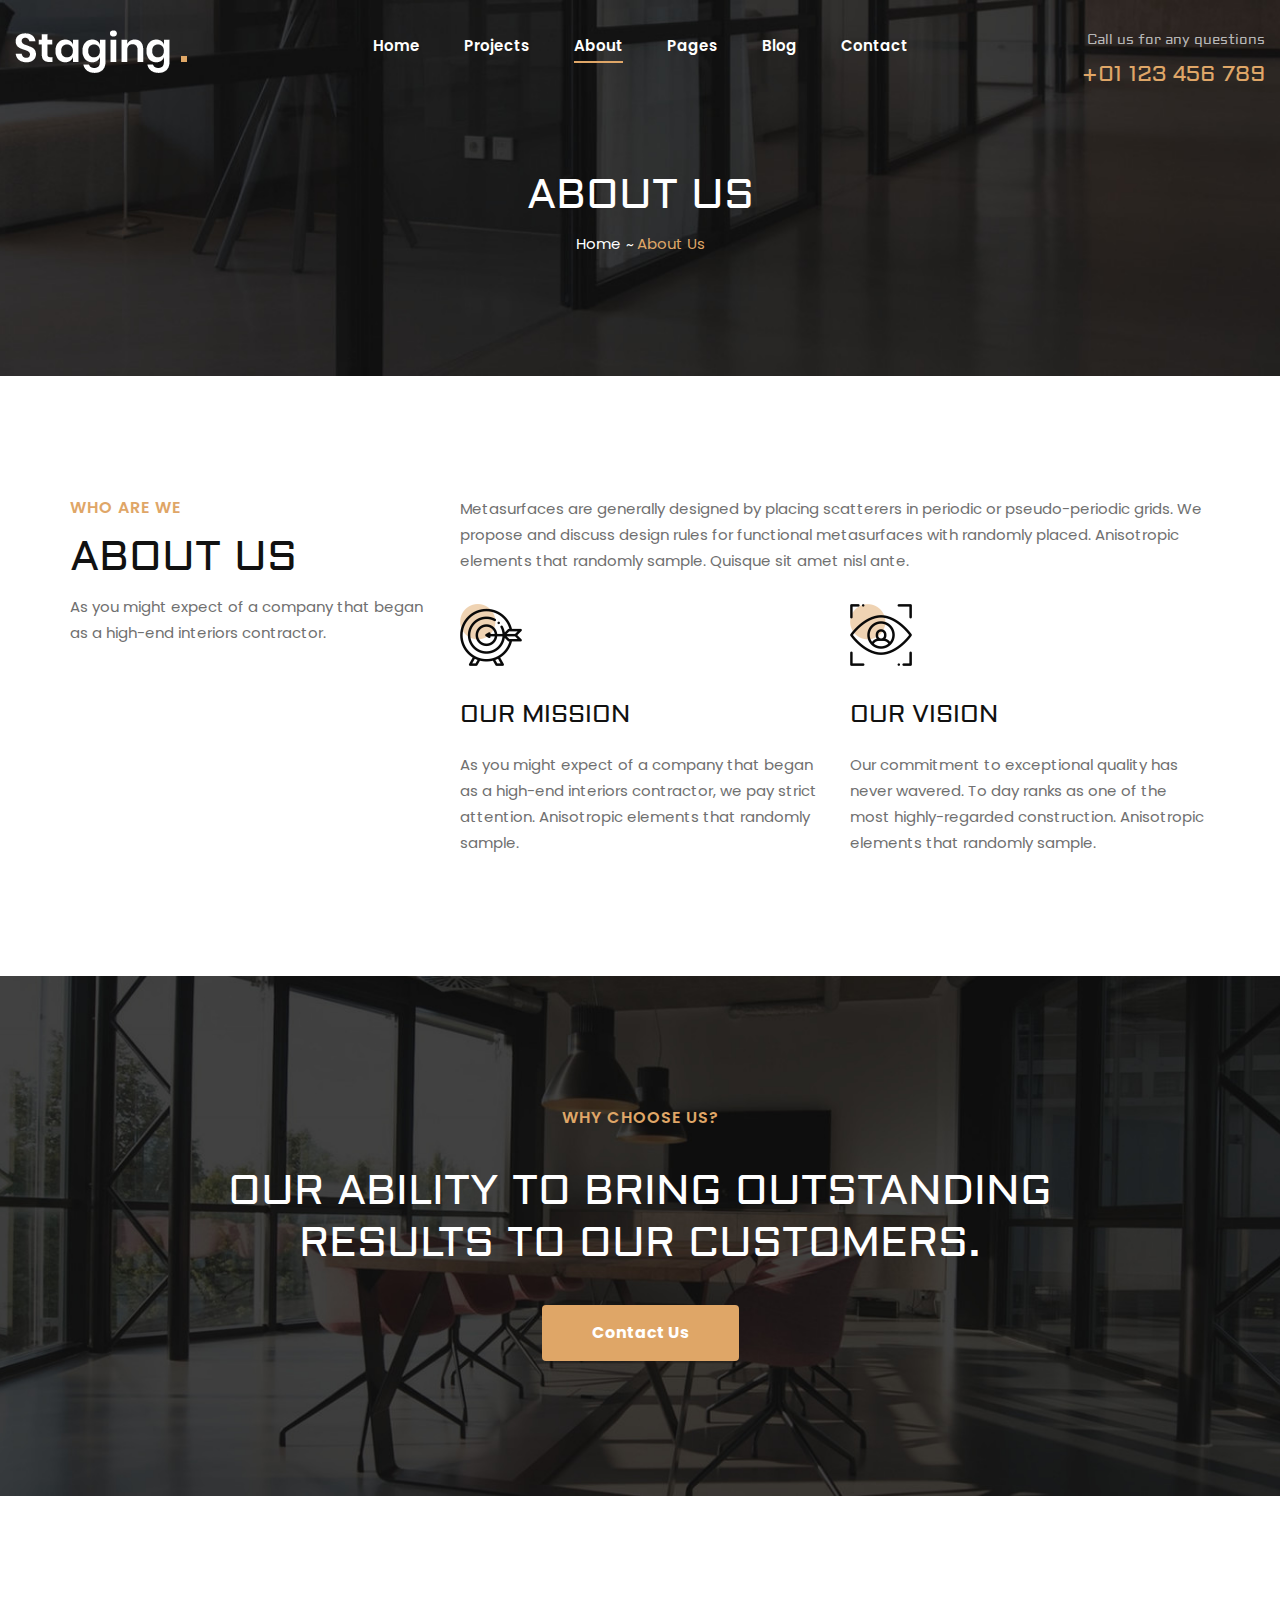
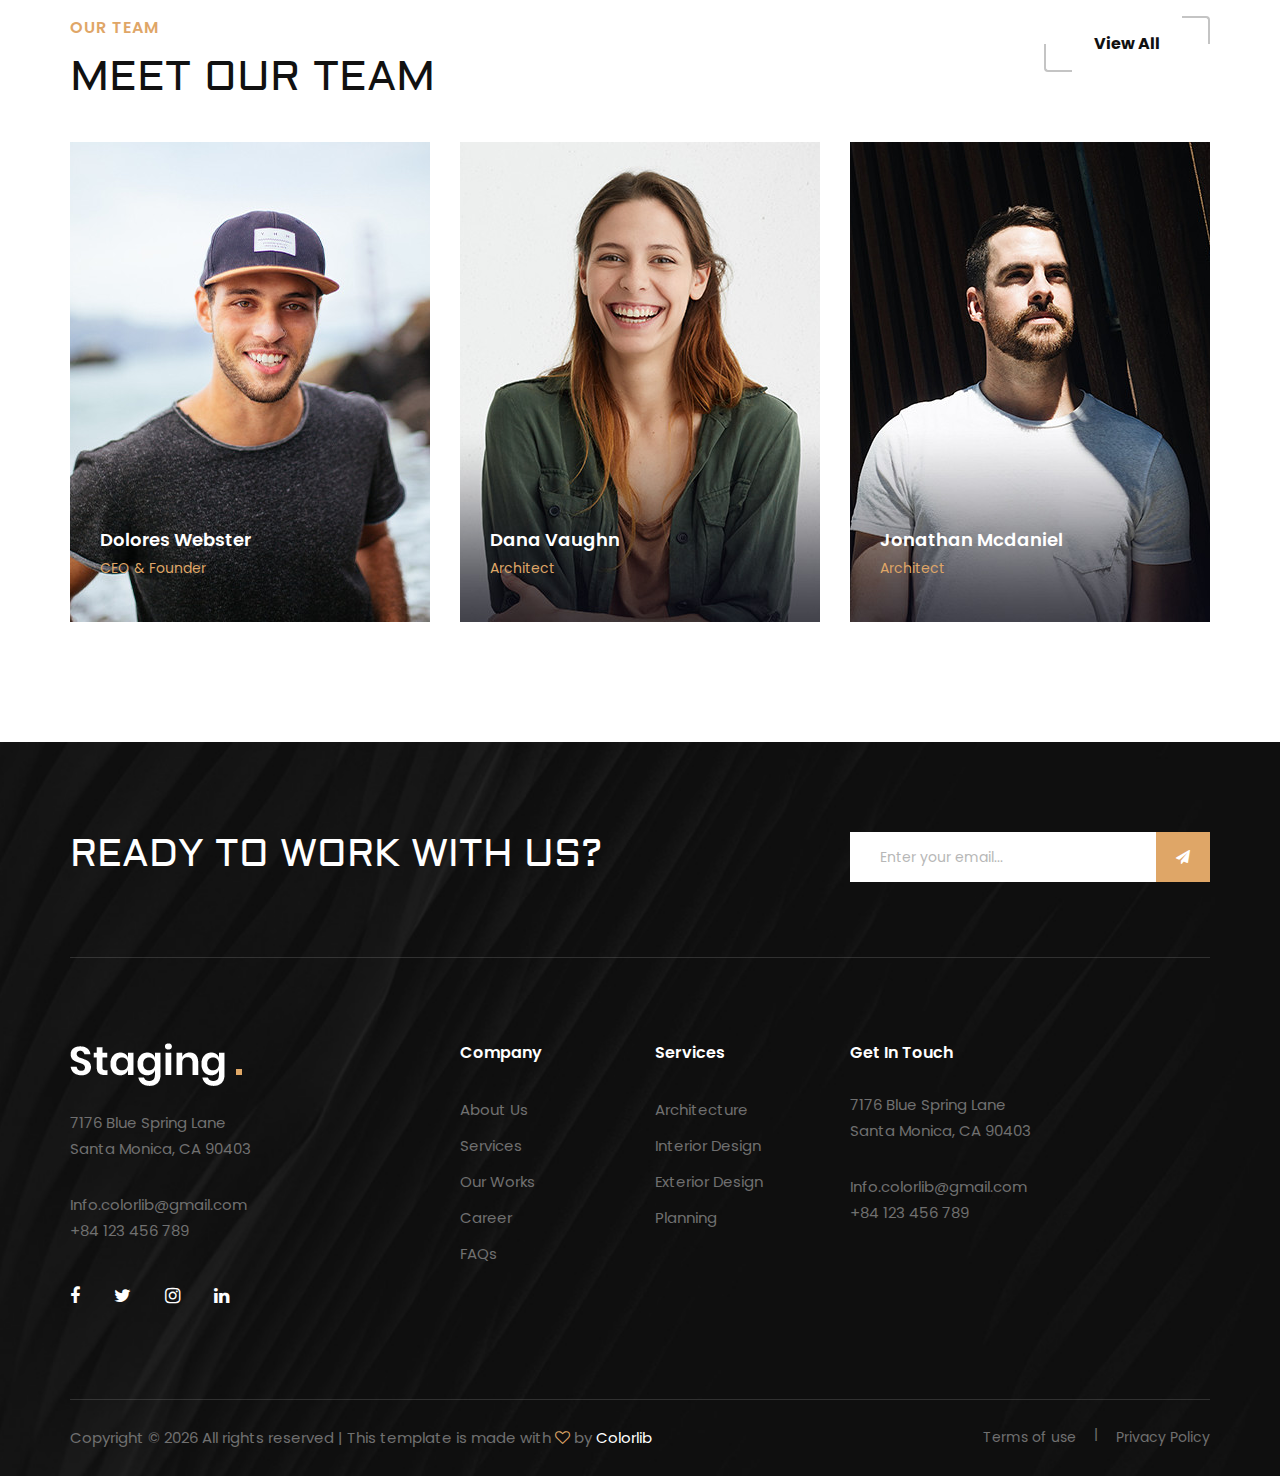
==== about.html @ bc74e21d "Add new template" ====
<!DOCTYPE html>
<html lang="zxx">

<head>
    <meta charset="UTF-8">
    <meta name="description" content="Staging Template">
    <meta name="keywords" content="Staging, unica, creative, html">
    <meta name="viewport" content="width=device-width, initial-scale=1.0">
    <meta http-equiv="X-UA-Compatible" content="ie=edge">
    <title>Staging | Template</title>

    <!-- Google Font -->
    <link href="https://fonts.googleapis.com/css2?family=Poppins:wght@300;400;500;600;700;800;900&display=swap"
    rel="stylesheet">
    <link href="https://fonts.googleapis.com/css2?family=Aldrich&display=swap" rel="stylesheet">

    <!-- Css Styles -->
    <link rel="stylesheet" href="css/bootstrap.min.css" type="text/css">
    <link rel="stylesheet" href="css/font-awesome.min.css" type="text/css">
    <link rel="stylesheet" href="css/elegant-icons.css" type="text/css">
    <link rel="stylesheet" href="css/owl.carousel.min.css" type="text/css">
    <link rel="stylesheet" href="css/slicknav.min.css" type="text/css">
    <link rel="stylesheet" href="css/style.css" type="text/css">
</head>

<body>
    <!-- Page Preloder -->
    <div id="preloder">
        <div class="loader"></div>
    </div>

    <!-- Offcanvas Menu Begin -->
    <div class="offcanvas-menu-overlay"></div>
    <div class="offcanvas-menu-wrapper">
        <div class="offcanvas__logo">
            <a href="#"><img src="img/logo.png" alt=""></a>
        </div>
        <div id="mobile-menu-wrap"></div>
        <div class="offcanvas__widget">
            <span>Call us for any questions</span>
            <h4>+01 123 456 789</h4>
        </div>
    </div>
    <!-- Offcanvas Menu End -->

    <!-- Header Section Begin -->
    <header class="header">
        <div class="container-fluid">
            <div class="row">
                <div class="col-lg-3">
                    <div class="header__logo">
                        <a href="#"><img src="img/logo.png" alt=""></a>
                    </div>
                </div>
                <div class="col-lg-6">
                    <nav class="header__menu mobile-menu">
                        <ul>
                            <li><a href="./index.html">Home</a></li>
                            <li><a href="./projects.html">Projects</a></li>
                            <li class="active"><a href="./about.html">About</a></li>
                            <li><a href="#">Pages</a>
                                <ul class="dropdown">
                                    <li><a href="./Project-details.html">Project Details</a></li>
                                    <li><a href="./about.html">About</a></li>
                                    <li><a href="./services.html">Services</a></li>
                                    <li><a href="./blog-details.html">Blog Details</a></li>
                                </ul>
                            </li>
                            <li><a href="./blog.html">Blog</a></li>
                            <li><a href="./contact.html">Contact</a></li>
                        </ul>
                    </nav>
                </div>
                <div class="col-lg-3">
                    <div class="header__widget">
                        <span>Call us for any questions</span>
                        <h4>+01 123 456 789</h4>
                    </div>
                </div>
            </div>
            <div class="canvas__open"><i class="fa fa-bars"></i></div>
        </div>
    </header>
    <!-- Header Section End -->

    <!-- Breadcrumb Section Begin -->
    <div class="breadcrumb-option spad set-bg" data-setbg="img/breadcrumb-bg.jpg">
        <div class="container">
            <div class="row">
                <div class="col-lg-12 text-center">
                    <div class="breadcrumb__text">
                        <h2>About Us</h2>
                        <div class="breadcrumb__links">
                            <a href="./index.html">Home</a>
                            <span>About Us</span>
                        </div>
                    </div>
                </div>
            </div>
        </div>
    </div>
    <!-- Breadcrumb Section End -->

    <!-- About Page Section Begin -->
    <section class="about-page spad">
        <div class="container">
            <div class="row">
                <div class="col-lg-4 col-md-4">
                    <div class="about__text about__page__text">
                        <div class="section-title">
                            <span>who are we</span>
                            <h2>About Us</h2>
                        </div>
                        <div class="about__para__text">
                            <p>As you might expect of a company that began as a high-end interiors contractor.</p>
                        </div>
                    </div>
                </div>
                <div class="col-lg-8 col-md-8">
                    <div class="about__page__services">
                        <div class="about__page__services__text">
                            <p>Metasurfaces are generally designed by placing scatterers in periodic or pseudo-periodic
                                grids. We propose and discuss design rules for functional metasurfaces with randomly
                            placed. Anisotropic elements that randomly sample. Quisque sit amet nisl ante.</p>
                        </div>
                        <div class="row">
                            <div class="col-lg-6 col-md-6 col-sm-6">
                                <div class="services__item">
                                    <img src="img/services/services-5.png" alt="">
                                    <h4>Our Mission</h4>
                                    <p>As you might expect of a company that began as a high-end interiors contractor,
                                    we pay strict attention. Anisotropic elements that randomly sample.</p>
                                </div>
                            </div>
                            <div class="col-lg-6 col-md-6 col-sm-6">
                                <div class="services__item">
                                    <img src="img/services/services-6.png" alt="">
                                    <h4>Our Vision</h4>
                                    <p>Our commitment to exceptional quality has never wavered. To day ranks as one of
                                        the most highly-regarded construction. Anisotropic elements that randomly
                                    sample.</p>
                                </div>
                            </div>
                        </div>
                    </div>
                </div>
            </div>
        </div>
    </section>
    <!-- About Page Section End -->

    <!-- Call To Action Section Begin -->
    <section class="callto spad set-bg" data-setbg="img/call-bg.jpg">
        <div class="container">
            <div class="row d-flex justify-content-center">
                <div class="col-lg-10 text-center">
                    <div class="callto__text">
                        <span>Why choose us?</span>
                        <h2>Our ability to bring outstanding results to our customers.</h2>
                        <a href="#" class="primary-btn">Contact Us</a>
                    </div>
                </div>
            </div>
        </div>
    </section>
    <!-- Call To Action Section End -->

    <!-- Team Section Begin -->
    <section class="team spad">
        <div class="container">
            <div class="row">
                <div class="col-lg-9 col-md-8 col-sm-6">
                    <div class="section-title">
                        <span>Our Team</span>
                        <h2>Meet our team</h2>
                    </div>
                </div>
                <div class="col-lg-3 col-md-4 col-sm-6">
                    <div class="team__btn">
                        <a href="#" class="primary-btn normal-btn">View All</a>
                    </div>
                </div>
            </div>
            <div class="row">
                <div class="col-lg-4 col-md-6">
                    <div class="team__item set-bg" data-setbg="img/team/team-1.jpg">
                        <div class="team__text">
                            <div class="team__title">
                                <h5>Dolores Webster</h5>
                                <span>CEO & Founder</span>
                            </div>
                            <p>Vestibulum dapibus odio quam, sit amet hendrerit dui ultricies consectetur. Ut viverra
                                porta leo, non tincidunt mauris condimentum eget. Vivamus non turpis elit. Aenean
                            ultricies nisl sit amet.</p>
                            <div class="team__social">
                                <a href="#"><i class="fa fa-facebook"></i></a>
                                <a href="#"><i class="fa fa-twitter"></i></a>
                                <a href="#"><i class="fa fa-instagram"></i></a>
                            </div>
                        </div>
                    </div>
                </div>
                <div class="col-lg-4 col-md-6">
                    <div class="team__item set-bg" data-setbg="img/team/team-2.jpg">
                        <div class="team__text">
                            <div class="team__title">
                                <h5>Dana Vaughn</h5>
                                <span>Architect</span>
                            </div>
                            <p>Vestibulum dapibus odio quam, sit amet hendrerit dui ultricies consectetur. Ut viverra
                                porta leo, non tincidunt mauris condimentum eget. Vivamus non turpis elit. Aenean
                            ultricies nisl sit amet.</p>
                            <div class="team__social">
                                <a href="#"><i class="fa fa-facebook"></i></a>
                                <a href="#"><i class="fa fa-twitter"></i></a>
                                <a href="#"><i class="fa fa-instagram"></i></a>
                            </div>
                        </div>
                    </div>
                </div>
                <div class="col-lg-4 col-md-6">
                    <div class="team__item set-bg" data-setbg="img/team/team-3.jpg">
                        <div class="team__text">
                            <div class="team__title">
                                <h5>Jonathan Mcdaniel</h5>
                                <span>Architect</span>
                            </div>
                            <p>Vestibulum dapibus odio quam, sit amet hendrerit dui ultricies consectetur. Ut viverra
                                porta leo, non tincidunt mauris condimentum eget. Vivamus non turpis elit. Aenean
                            ultricies nisl sit amet.</p>
                            <div class="team__social">
                                <a href="#"><i class="fa fa-facebook"></i></a>
                                <a href="#"><i class="fa fa-twitter"></i></a>
                                <a href="#"><i class="fa fa-instagram"></i></a>
                            </div>
                        </div>
                    </div>
                </div>
            </div>
        </div>
    </section>
    <!-- Team Section End -->

    <!-- Footer Section Begin -->
    <footer class="footer set-bg" data-setbg="img/footer-bg.jpg">
        <div class="container">
            <div class="footer__top">
                <div class="row">
                    <div class="col-lg-8 col-md-6">
                        <div class="footer__top__text">
                            <h2>Ready To Work With Us?</h2>
                        </div>
                    </div>
                    <div class="col-lg-4 col-md-6">
                        <div class="footer__top__newslatter">
                            <form action="#">
                                <input type="text" placeholder="Enter your email...">
                                <button type="submit"><i class="fa fa-send"></i></button>
                            </form>
                        </div>
                    </div>
                </div>
            </div>
            <div class="row">
                <div class="col-lg-3 col-md-6 col-sm-6">
                    <div class="footer__about">
                        <div class="footer__logo">
                            <a href="#"><img src="img/logo.png" alt=""></a>
                        </div>
                        <p>7176 Blue Spring Lane <br />Santa Monica, CA 90403</p>
                        <ul>
                            <li>Info.colorlib@gmail.com</li>
                            <li>+84 123 456 789</li>
                        </ul>
                        <div class="footer__social">
                            <a href="#"><i class="fa fa-facebook"></i></a>
                            <a href="#"><i class="fa fa-twitter"></i></a>
                            <a href="#"><i class="fa fa-instagram"></i></a>
                            <a href="#"><i class="fa fa-linkedin"></i></a>
                        </div>
                    </div>
                </div>
                <div class="col-lg-2 offset-lg-1 col-md-3 col-sm-6">
                    <div class="footer__widget">
                        <h6>Company</h6>
                        <ul>
                            <li><a href="#">About Us</a></li>
                            <li><a href="#">Services</a></li>
                            <li><a href="#">Our Works</a></li>
                            <li><a href="#">Career</a></li>
                            <li><a href="#">FAQs</a></li>
                        </ul>
                    </div>
                </div>
                <div class="col-lg-2 col-md-3 col-sm-6">
                    <div class="footer__widget">
                        <h6>Services</h6>
                        <ul>
                            <li><a href="#">Architecture</a></li>
                            <li><a href="#">Interior Design</a></li>
                            <li><a href="#">Exterior Design</a></li>
                            <li><a href="#">Planning</a></li>
                        </ul>
                    </div>
                </div>
                <div class="col-lg-4 col-md-6 col-sm-6">
                    <div class="footer__address">
                        <h6>Get In Touch</h6>
                        <p>7176 Blue Spring Lane <br />Santa Monica, CA 90403</p>
                        <ul>
                            <li>Info.colorlib@gmail.com</li>
                            <li>+84 123 456 789</li>
                        </ul>
                    </div>
                </div>
            </div>
            <div class="copyright">
                <div class="row">
                    <div class="col-lg-8 col-md-7">
                        <div class="copyright__text">
                            <p>Copyright © <script>
                                document.write(new Date().getFullYear());
                            </script> All rights reserved | This template is made with <i class="fa fa-heart-o"
                            aria-hidden="true"></i> by <a href="https://colorlib.com"
                            target="_blank">Colorlib</a>
                        </p>
                    </div>
                </div>
                <div class="col-lg-4 col-md-5">
                    <div class="copyright__widget">
                        <a href="#">Terms of use</a>
                        <a href="#">Privacy Policy</a>
                    </div>
                </div>
            </div>
        </div>
    </div>
</footer>
<!-- Footer Section End -->

<!-- Js Plugins -->
<script src="js/jquery-3.3.1.min.js"></script>
<script src="js/bootstrap.min.js"></script>
<script src="js/jquery.slicknav.js"></script>
<script src="js/owl.carousel.min.js"></script>
<script src="js/slick.min.js"></script>
<script src="js/main.js"></script>
</body>

</html>
---- css/elegant-icons.css ----
@font-face {
	font-family: 'ElegantIcons';
	src:url('../fonts/ElegantIcons.eot');
	src:url('../fonts/ElegantIcons.eot?#iefix') format('embedded-opentype'),
		url('../fonts/ElegantIcons.woff') format('woff'),
		url('../fonts/ElegantIcons.ttf') format('truetype'),
		url('../fonts/ElegantIcons.svg#ElegantIcons') format('svg');
	font-weight: normal;
	font-style: normal;
}

/* Use the following CSS code if you want to use data attributes for inserting your icons */
[data-icon]:before {
	font-family: 'ElegantIcons';
	content: attr(data-icon);
	speak: none;
	font-weight: normal;
	font-variant: normal;
	text-transform: none;
	line-height: 1;
	-webkit-font-smoothing: antialiased;
	-moz-osx-font-smoothing: grayscale;
}

/* Use the following CSS code if you want to have a class per icon */
/*
Instead of a list of all class selectors,
you can use the generic selector below, but it's slower:
[class*="your-class-prefix"] {
*/
.arrow_up, .arrow_down, .arrow_left, .arrow_right, .arrow_left-up, .arrow_right-up, .arrow_right-down, .arrow_left-down, .arrow-up-down, .arrow_up-down_alt, .arrow_left-right_alt, .arrow_left-right, .arrow_expand_alt2, .arrow_expand_alt, .arrow_condense, .arrow_expand, .arrow_move, .arrow_carrot-up, .arrow_carrot-down, .arrow_carrot-left, .arrow_carrot-right, .arrow_carrot-2up, .arrow_carrot-2down, .arrow_carrot-2left, .arrow_carrot-2right, .arrow_carrot-up_alt2, .arrow_carrot-down_alt2, .arrow_carrot-left_alt2, .arrow_carrot-right_alt2, .arrow_carrot-2up_alt2, .arrow_carrot-2down_alt2, .arrow_carrot-2left_alt2, .arrow_carrot-2right_alt2, .arrow_triangle-up, .arrow_triangle-down, .arrow_triangle-left, .arrow_triangle-right, .arrow_triangle-up_alt2, .arrow_triangle-down_alt2, .arrow_triangle-left_alt2, .arrow_triangle-right_alt2, .arrow_back, .icon_minus-06, .icon_plus, .icon_close, .icon_check, .icon_minus_alt2, .icon_plus_alt2, .icon_close_alt2, .icon_check_alt2, .icon_zoom-out_alt, .icon_zoom-in_alt, .icon_search, .icon_box-empty, .icon_box-selected, .icon_minus-box, .icon_plus-box, .icon_box-checked, .icon_circle-empty, .icon_circle-slelected, .icon_stop_alt2, .icon_stop, .icon_pause_alt2, .icon_pause, .icon_menu, .icon_menu-square_alt2, .icon_menu-circle_alt2, .icon_ul, .icon_ol, .icon_adjust-horiz, .icon_adjust-vert, .icon_document_alt, .icon_documents_alt, .icon_pencil, .icon_pencil-edit_alt, .icon_pencil-edit, .icon_folder-alt, .icon_folder-open_alt, .icon_folder-add_alt, .icon_info_alt, .icon_error-oct_alt, .icon_error-circle_alt, .icon_error-triangle_alt, .icon_question_alt2, .icon_question, .icon_comment_alt, .icon_chat_alt, .icon_vol-mute_alt, .icon_volume-low_alt, .icon_volume-high_alt, .icon_quotations, .icon_quotations_alt2, .icon_clock_alt, .icon_lock_alt, .icon_lock-open_alt, .icon_key_alt, .icon_cloud_alt, .icon_cloud-upload_alt, .icon_cloud-download_alt, .icon_image, .icon_images, .icon_lightbulb_alt, .icon_gift_alt, .icon_house_alt, .icon_genius, .icon_mobile, .icon_tablet, .icon_laptop, .icon_desktop, .icon_camera_alt, .icon_mail_alt, .icon_cone_alt, .icon_ribbon_alt, .icon_bag_alt, .icon_creditcard, .icon_cart_alt, .icon_paperclip, .icon_tag_alt, .icon_tags_alt, .icon_trash_alt, .icon_cursor_alt, .icon_mic_alt, .icon_compass_alt, .icon_pin_alt, .icon_pushpin_alt, .icon_map_alt, .icon_drawer_alt, .icon_toolbox_alt, .icon_book_alt, .icon_calendar, .icon_film, .icon_table, .icon_contacts_alt, .icon_headphones, .icon_lifesaver, .icon_piechart, .icon_refresh, .icon_link_alt, .icon_link, .icon_loading, .icon_blocked, .icon_archive_alt, .icon_heart_alt, .icon_star_alt, .icon_star-half_alt, .icon_star, .icon_star-half, .icon_tools, .icon_tool, .icon_cog, .icon_cogs, .arrow_up_alt, .arrow_down_alt, .arrow_left_alt, .arrow_right_alt, .arrow_left-up_alt, .arrow_right-up_alt, .arrow_right-down_alt, .arrow_left-down_alt, .arrow_condense_alt, .arrow_expand_alt3, .arrow_carrot_up_alt, .arrow_carrot-down_alt, .arrow_carrot-left_alt, .arrow_carrot-right_alt, .arrow_carrot-2up_alt, .arrow_carrot-2dwnn_alt, .arrow_carrot-2left_alt, .arrow_carrot-2right_alt, .arrow_triangle-up_alt, .arrow_triangle-down_alt, .arrow_triangle-left_alt, .arrow_triangle-right_alt, .icon_minus_alt, .icon_plus_alt, .icon_close_alt, .icon_check_alt, .icon_zoom-out, .icon_zoom-in, .icon_stop_alt, .icon_menu-square_alt, .icon_menu-circle_alt, .icon_document, .icon_documents, .icon_pencil_alt, .icon_folder, .icon_folder-open, .icon_folder-add, .icon_folder_upload, .icon_folder_download, .icon_info, .icon_error-circle, .icon_error-oct, .icon_error-triangle, .icon_question_alt, .icon_comment, .icon_chat, .icon_vol-mute, .icon_volume-low, .icon_volume-high, .icon_quotations_alt, .icon_clock, .icon_lock, .icon_lock-open, .icon_key, .icon_cloud, .icon_cloud-upload, .icon_cloud-download, .icon_lightbulb, .icon_gift, .icon_house, .icon_camera, .icon_mail, .icon_cone, .icon_ribbon, .icon_bag, .icon_cart, .icon_tag, .icon_tags, .icon_trash, .icon_cursor, .icon_mic, .icon_compass, .icon_pin, .icon_pushpin, .icon_map, .icon_drawer, .icon_toolbox, .icon_book, .icon_contacts, .icon_archive, .icon_heart, .icon_profile, .icon_group, .icon_grid-2x2, .icon_grid-3x3, .icon_music, .icon_pause_alt, .icon_phone, .icon_upload, .icon_download, .social_facebook, .social_twitter, .social_pinterest, .social_googleplus, .social_tumblr, .social_tumbleupon, .social_wordpress, .social_instagram, .social_dribbble, .social_vimeo, .social_linkedin, .social_rss, .social_deviantart, .social_share, .social_myspace, .social_skype, .social_youtube, .social_picassa, .social_googledrive, .social_flickr, .social_blogger, .social_spotify, .social_delicious, .social_facebook_circle, .social_twitter_circle, .social_pinterest_circle, .social_googleplus_circle, .social_tumblr_circle, .social_stumbleupon_circle, .social_wordpress_circle, .social_instagram_circle, .social_dribbble_circle, .social_vimeo_circle, .social_linkedin_circle, .social_rss_circle, .social_deviantart_circle, .social_share_circle, .social_myspace_circle, .social_skype_circle, .social_youtube_circle, .social_picassa_circle, .social_googledrive_alt2, .social_flickr_circle, .social_blogger_circle, .social_spotify_circle, .social_delicious_circle, .social_facebook_square, .social_twitter_square, .social_pinterest_square, .social_googleplus_square, .social_tumblr_square, .social_stumbleupon_square, .social_wordpress_square, .social_instagram_square, .social_dribbble_square, .social_vimeo_square, .social_linkedin_square, .social_rss_square, .social_deviantart_square, .social_share_square, .social_myspace_square, .social_skype_square, .social_youtube_square, .social_picassa_square, .social_googledrive_square, .social_flickr_square, .social_blogger_square, .social_spotify_square, .social_delicious_square, .icon_printer, .icon_calulator, .icon_building, .icon_floppy, .icon_drive, .icon_search-2, .icon_id, .icon_id-2, .icon_puzzle, .icon_like, .icon_dislike, .icon_mug, .icon_currency, .icon_wallet, .icon_pens, .icon_easel, .icon_flowchart, .icon_datareport, .icon_briefcase, .icon_shield, .icon_percent, .icon_globe, .icon_globe-2, .icon_target, .icon_hourglass, .icon_balance, .icon_rook, .icon_printer-alt, .icon_calculator_alt, .icon_building_alt, .icon_floppy_alt, .icon_drive_alt, .icon_search_alt, .icon_id_alt, .icon_id-2_alt, .icon_puzzle_alt, .icon_like_alt, .icon_dislike_alt, .icon_mug_alt, .icon_currency_alt, .icon_wallet_alt, .icon_pens_alt, .icon_easel_alt, .icon_flowchart_alt, .icon_datareport_alt, .icon_briefcase_alt, .icon_shield_alt, .icon_percent_alt, .icon_globe_alt, .icon_clipboard {
	font-family: 'ElegantIcons';
	speak: none;
	font-style: normal;
	font-weight: normal;
	font-variant: normal;
	text-transform: none;
	line-height: 1;
	-webkit-font-smoothing: antialiased;
}
.arrow_up:before {
	content: "\21";
}
.arrow_down:before {
	content: "\22";
}
.arrow_left:before {
	content: "\23";
}
.arrow_right:before {
	content: "\24";
}
.arrow_left-up:before {
	content: "\25";
}
.arrow_right-up:before {
	content: "\26";
}
.arrow_right-down:before {
	content: "\27";
}
.arrow_left-down:before {
	content: "\28";
}
.arrow-up-down:before {
	content: "\29";
}
.arrow_up-down_alt:before {
	content: "\2a";
}
.arrow_left-right_alt:before {
	content: "\2b";
}
.arrow_left-right:before {
	content: "\2c";
}
.arrow_expand_alt2:before {
	content: "\2d";
}
.arrow_expand_alt:before {
	content: "\2e";
}
.arrow_condense:before {
	content: "\2f";
}
.arrow_expand:before {
	content: "\30";
}
.arrow_move:before {
	content: "\31";
}
.arrow_carrot-up:before {
	content: "\32";
}
.arrow_carrot-down:before {
	content: "\33";
}
.arrow_carrot-left:before {
	content: "\34";
}
.arrow_carrot-right:before {
	content: "\35";
}
.arrow_carrot-2up:before {
	content: "\36";
}
.arrow_carrot-2down:before {
	content: "\37";
}
.arrow_carrot-2left:before {
	content: "\38";
}
.arrow_carrot-2right:before {
	content: "\39";
}
.arrow_carrot-up_alt2:before {
	content: "\3a";
}
.arrow_carrot-down_alt2:before {
	content: "\3b";
}
.arrow_carrot-left_alt2:before {
	content: "\3c";
}
.arrow_carrot-right_alt2:before {
	content: "\3d";
}
.arrow_carrot-2up_alt2:before {
	content: "\3e";
}
.arrow_carrot-2down_alt2:before {
	content: "\3f";
}
.arrow_carrot-2left_alt2:before {
	content: "\40";
}
.arrow_carrot-2right_alt2:before {
	content: "\41";
}
.arrow_triangle-up:before {
	content: "\42";
}
.arrow_triangle-down:before {
	content: "\43";
}
.arrow_triangle-left:before {
	content: "\44";
}
.arrow_triangle-right:before {
	content: "\45";
}
.arrow_triangle-up_alt2:before {
	content: "\46";
}
.arrow_triangle-down_alt2:before {
	content: "\47";
}
.arrow_triangle-left_alt2:before {
	content: "\48";
}
.arrow_triangle-right_alt2:before {
	content: "\49";
}
.arrow_back:before {
	content: "\4a";
}
.icon_minus-06:before {
	content: "\4b";
}
.icon_plus:before {
	content: "\4c";
}
.icon_close:before {
	content: "\4d";
}
.icon_check:before {
	content: "\4e";
}
.icon_minus_alt2:before {
	content: "\4f";
}
.icon_plus_alt2:before {
	content: "\50";
}
.icon_close_alt2:before {
	content: "\51";
}
.icon_check_alt2:before {
	content: "\52";
}
.icon_zoom-out_alt:before {
	content: "\53";
}
.icon_zoom-in_alt:before {
	content: "\54";
}
.icon_search:before {
	content: "\55";
}
.icon_box-empty:before {
	content: "\56";
}
.icon_box-selected:before {
	content: "\57";
}
.icon_minus-box:before {
	content: "\58";
}
.icon_plus-box:before {
	content: "\59";
}
.icon_box-checked:before {
	content: "\5a";
}
.icon_circle-empty:before {
	content: "\5b";
}
.icon_circle-slelected:before {
	content: "\5c";
}
.icon_stop_alt2:before {
	content: "\5d";
}
.icon_stop:before {
	content: "\5e";
}
.icon_pause_alt2:before {
	content: "\5f";
}
.icon_pause:before {
	content: "\60";
}
.icon_menu:before {
	content: "\61";
}
.icon_menu-square_alt2:before {
	content: "\62";
}
.icon_menu-circle_alt2:before {
	content: "\63";
}
.icon_ul:before {
	content: "\64";
}
.icon_ol:before {
	content: "\65";
}
.icon_adjust-horiz:before {
	content: "\66";
}
.icon_adjust-vert:before {
	content: "\67";
}
.icon_document_alt:before {
	content: "\68";
}
.icon_documents_alt:before {
	content: "\69";
}
.icon_pencil:before {
	content: "\6a";
}
.icon_pencil-edit_alt:before {
	content: "\6b";
}
.icon_pencil-edit:before {
	content: "\6c";
}
.icon_folder-alt:before {
	content: "\6d";
}
.icon_folder-open_alt:before {
	content: "\6e";
}
.icon_folder-add_alt:before {
	content: "\6f";
}
.icon_info_alt:before {
	content: "\70";
}
.icon_error-oct_alt:before {
	content: "\71";
}
.icon_error-circle_alt:before {
	content: "\72";
}
.icon_error-triangle_alt:before {
	content: "\73";
}
.icon_question_alt2:before {
	content: "\74";
}
.icon_question:before {
	content: "\75";
}
.icon_comment_alt:before {
	content: "\76";
}
.icon_chat_alt:before {
	content: "\77";
}
.icon_vol-mute_alt:before {
	content: "\78";
}
.icon_volume-low_alt:before {
	content: "\79";
}
.icon_volume-high_alt:before {
	content: "\7a";
}
.icon_quotations:before {
	content: "\7b";
}
.icon_quotations_alt2:before {
	content: "\7c";
}
.icon_clock_alt:before {
	content: "\7d";
}
.icon_lock_alt:before {
	content: "\7e";
}
.icon_lock-open_alt:before {
	content: "\e000";
}
.icon_key_alt:before {
	content: "\e001";
}
.icon_cloud_alt:before {
	content: "\e002";
}
.icon_cloud-upload_alt:before {
	content: "\e003";
}
.icon_cloud-download_alt:before {
	content: "\e004";
}
.icon_image:before {
	content: "\e005";
}
.icon_images:before {
	content: "\e006";
}
.icon_lightbulb_alt:before {
	content: "\e007";
}
.icon_gift_alt:before {
	content: "\e008";
}
.icon_house_alt:before {
	content: "\e009";
}
.icon_genius:before {
	content: "\e00a";
}
.icon_mobile:before {
	content: "\e00b";
}
.icon_tablet:before {
	content: "\e00c";
}
.icon_laptop:before {
	content: "\e00d";
}
.icon_desktop:before {
	content: "\e00e";
}
.icon_camera_alt:before {
	content: "\e00f";
}
.icon_mail_alt:before {
	content: "\e010";
}
.icon_cone_alt:before {
	content: "\e011";
}
.icon_ribbon_alt:before {
	content: "\e012";
}
.icon_bag_alt:before {
	content: "\e013";
}
.icon_creditcard:before {
	content: "\e014";
}
.icon_cart_alt:before {
	content: "\e015";
}
.icon_paperclip:before {
	content: "\e016";
}
.icon_tag_alt:before {
	content: "\e017";
}
.icon_tags_alt:before {
	content: "\e018";
}
.icon_trash_alt:before {
	content: "\e019";
}
.icon_cursor_alt:before {
	content: "\e01a";
}
.icon_mic_alt:before {
	content: "\e01b";
}
.icon_compass_alt:before {
	content: "\e01c";
}
.icon_pin_alt:before {
	content: "\e01d";
}
.icon_pushpin_alt:before {
	content: "\e01e";
}
.icon_map_alt:before {
	content: "\e01f";
}
.icon_drawer_alt:before {
	content: "\e020";
}
.icon_toolbox_alt:before {
	content: "\e021";
}
.icon_book_alt:before {
	content: "\e022";
}
.icon_calendar:before {
	content: "\e023";
}
.icon_film:before {
	content: "\e024";
}
.icon_table:before {
	content: "\e025";
}
.icon_contacts_alt:before {
	content: "\e026";
}
.icon_headphones:before {
	content: "\e027";
}
.icon_lifesaver:before {
	content: "\e028";
}
.icon_piechart:before {
	content: "\e029";
}
.icon_refresh:before {
	content: "\e02a";
}
.icon_link_alt:before {
	content: "\e02b";
}
.icon_link:before {
	content: "\e02c";
}
.icon_loading:before {
	content: "\e02d";
}
.icon_blocked:before {
	content: "\e02e";
}
.icon_archive_alt:before {
	content: "\e02f";
}
.icon_heart_alt:before {
	content: "\e030";
}
.icon_star_alt:before {
	content: "\e031";
}
.icon_star-half_alt:before {
	content: "\e032";
}
.icon_star:before {
	content: "\e033";
}
.icon_star-half:before {
	content: "\e034";
}
.icon_tools:before {
	content: "\e035";
}
.icon_tool:before {
	content: "\e036";
}
.icon_cog:before {
	content: "\e037";
}
.icon_cogs:before {
	content: "\e038";
}
.arrow_up_alt:before {
	content: "\e039";
}
.arrow_down_alt:before {
	content: "\e03a";
}
.arrow_left_alt:before {
	content: "\e03b";
}
.arrow_right_alt:before {
	content: "\e03c";
}
.arrow_left-up_alt:before {
	content: "\e03d";
}
.arrow_right-up_alt:before {
	content: "\e03e";
}
.arrow_right-down_alt:before {
	content: "\e03f";
}
.arrow_left-down_alt:before {
	content: "\e040";
}
.arrow_condense_alt:before {
	content: "\e041";
}
.arrow_expand_alt3:before {
	content: "\e042";
}
.arrow_carrot_up_alt:before {
	content: "\e043";
}
.arrow_carrot-down_alt:before {
	content: "\e044";
}
.arrow_carrot-left_alt:before {
	content: "\e045";
}
.arrow_carrot-right_alt:before {
	content: "\e046";
}
.arrow_carrot-2up_alt:before {
	content: "\e047";
}
.arrow_carrot-2dwnn_alt:before {
	content: "\e048";
}
.arrow_carrot-2left_alt:before {
	content: "\e049";
}
.arrow_carrot-2right_alt:before {
	content: "\e04a";
}
.arrow_triangle-up_alt:before {
	content: "\e04b";
}
.arrow_triangle-down_alt:before {
	content: "\e04c";
}
.arrow_triangle-left_alt:before {
	content: "\e04d";
}
.arrow_triangle-right_alt:before {
	content: "\e04e";
}
.icon_minus_alt:before {
	content: "\e04f";
}
.icon_plus_alt:before {
	content: "\e050";
}
.icon_close_alt:before {
	content: "\e051";
}
.icon_check_alt:before {
	content: "\e052";
}
.icon_zoom-out:before {
	content: "\e053";
}
.icon_zoom-in:before {
	content: "\e054";
}
.icon_stop_alt:before {
	content: "\e055";
}
.icon_menu-square_alt:before {
	content: "\e056";
}
.icon_menu-circle_alt:before {
	content: "\e057";
}
.icon_document:before {
	content: "\e058";
}
.icon_documents:before {
	content: "\e059";
}
.icon_pencil_alt:before {
	content: "\e05a";
}
.icon_folder:before {
	content: "\e05b";
}
.icon_folder-open:before {
	content: "\e05c";
}
.icon_folder-add:before {
	content: "\e05d";
}
.icon_folder_upload:before {
	content: "\e05e";
}
.icon_folder_download:before {
	content: "\e05f";
}
.icon_info:before {
	content: "\e060";
}
.icon_error-circle:before {
	content: "\e061";
}
.icon_error-oct:before {
	content: "\e062";
}
.icon_error-triangle:before {
	content: "\e063";
}
.icon_question_alt:before {
	content: "\e064";
}
.icon_comment:before {
	content: "\e065";
}
.icon_chat:before {
	content: "\e066";
}
.icon_vol-mute:before {
	content: "\e067";
}
.icon_volume-low:before {
	content: "\e068";
}
.icon_volume-high:before {
	content: "\e069";
}
.icon_quotations_alt:before {
	content: "\e06a";
}
.icon_clock:before {
	content: "\e06b";
}
.icon_lock:before {
	content: "\e06c";
}
.icon_lock-open:before {
	content: "\e06d";
}
.icon_key:before {
	content: "\e06e";
}
.icon_cloud:before {
	content: "\e06f";
}
.icon_cloud-upload:before {
	content: "\e070";
}
.icon_cloud-download:before {
	content: "\e071";
}
.icon_lightbulb:before {
	content: "\e072";
}
.icon_gift:before {
	content: "\e073";
}
.icon_house:before {
	content: "\e074";
}
.icon_camera:before {
	content: "\e075";
}
.icon_mail:before {
	content: "\e076";
}
.icon_cone:before {
	content: "\e077";
}
.icon_ribbon:before {
	content: "\e078";
}
.icon_bag:before {
	content: "\e079";
}
.icon_cart:before {
	content: "\e07a";
}
.icon_tag:before {
	content: "\e07b";
}
.icon_tags:before {
	content: "\e07c";
}
.icon_trash:before {
	content: "\e07d";
}
.icon_cursor:before {
	content: "\e07e";
}
.icon_mic:before {
	content: "\e07f";
}
.icon_compass:before {
	content: "\e080";
}
.icon_pin:before {
	content: "\e081";
}
.icon_pushpin:before {
	content: "\e082";
}
.icon_map:before {
	content: "\e083";
}
.icon_drawer:before {
	content: "\e084";
}
.icon_toolbox:before {
	content: "\e085";
}
.icon_book:before {
	content: "\e086";
}
.icon_contacts:before {
	content: "\e087";
}
.icon_archive:before {
	content: "\e088";
}
.icon_heart:before {
	content: "\e089";
}
.icon_profile:before {
	content: "\e08a";
}
.icon_group:before {
	content: "\e08b";
}
.icon_grid-2x2:before {
	content: "\e08c";
}
.icon_grid-3x3:before {
	content: "\e08d";
}
.icon_music:before {
	content: "\e08e";
}
.icon_pause_alt:before {
	content: "\e08f";
}
.icon_phone:before {
	content: "\e090";
}
.icon_upload:before {
	content: "\e091";
}
.icon_download:before {
	content: "\e092";
}
.social_facebook:before {
	content: "\e093";
}
.social_twitter:before {
	content: "\e094";
}
.social_pinterest:before {
	content: "\e095";
}
.social_googleplus:before {
	content: "\e096";
}
.social_tumblr:before {
	content: "\e097";
}
.social_tumbleupon:before {
	content: "\e098";
}
.social_wordpress:before {
	content: "\e099";
}
.social_instagram:before {
	content: "\e09a";
}
.social_dribbble:before {
	content: "\e09b";
}
.social_vimeo:before {
	content: "\e09c";
}
.social_linkedin:before {
	content: "\e09d";
}
.social_rss:before {
	content: "\e09e";
}
.social_deviantart:before {
	content: "\e09f";
}
.social_share:before {
	content: "\e0a0";
}
.social_myspace:before {
	content: "\e0a1";
}
.social_skype:before {
	content: "\e0a2";
}
.social_youtube:before {
	content: "\e0a3";
}
.social_picassa:before {
	content: "\e0a4";
}
.social_googledrive:before {
	content: "\e0a5";
}
.social_flickr:before {
	content: "\e0a6";
}
.social_blogger:before {
	content: "\e0a7";
}
.social_spotify:before {
	content: "\e0a8";
}
.social_delicious:before {
	content: "\e0a9";
}
.social_facebook_circle:before {
	content: "\e0aa";
}
.social_twitter_circle:before {
	content: "\e0ab";
}
.social_pinterest_circle:before {
	content: "\e0ac";
}
.social_googleplus_circle:before {
	content: "\e0ad";
}
.social_tumblr_circle:before {
	content: "\e0ae";
}
.social_stumbleupon_circle:before {
	content: "\e0af";
}
.social_wordpress_circle:before {
	content: "\e0b0";
}
.social_instagram_circle:before {
	content: "\e0b1";
}
.social_dribbble_circle:before {
	content: "\e0b2";
}
.social_vimeo_circle:before {
	content: "\e0b3";
}
.social_linkedin_circle:before {
	content: "\e0b4";
}
.social_rss_circle:before {
	content: "\e0b5";
}
.social_deviantart_circle:before {
	content: "\e0b6";
}
.social_share_circle:before {
	content: "\e0b7";
}
.social_myspace_circle:before {
	content: "\e0b8";
}
.social_skype_circle:before {
	content: "\e0b9";
}
.social_youtube_circle:before {
	content: "\e0ba";
}
.social_picassa_circle:before {
	content: "\e0bb";
}
.social_googledrive_alt2:before {
	content: "\e0bc";
}
.social_flickr_circle:before {
	content: "\e0bd";
}
.social_blogger_circle:before {
	content: "\e0be";
}
.social_spotify_circle:before {
	content: "\e0bf";
}
.social_delicious_circle:before {
	content: "\e0c0";
}
.social_facebook_square:before {
	content: "\e0c1";
}
.social_twitter_square:before {
	content: "\e0c2";
}
.social_pinterest_square:before {
	content: "\e0c3";
}
.social_googleplus_square:before {
	content: "\e0c4";
}
.social_tumblr_square:before {
	content: "\e0c5";
}
.social_stumbleupon_square:before {
	content: "\e0c6";
}
.social_wordpress_square:before {
	content: "\e0c7";
}
.social_instagram_square:before {
	content: "\e0c8";
}
.social_dribbble_square:before {
	content: "\e0c9";
}
.social_vimeo_square:before {
	content: "\e0ca";
}
.social_linkedin_square:before {
	content: "\e0cb";
}
.social_rss_square:before {
	content: "\e0cc";
}
.social_deviantart_square:before {
	content: "\e0cd";
}
.social_share_square:before {
	content: "\e0ce";
}
.social_myspace_square:before {
	content: "\e0cf";
}
.social_skype_square:before {
	content: "\e0d0";
}
.social_youtube_square:before {
	content: "\e0d1";
}
.social_picassa_square:before {
	content: "\e0d2";
}
.social_googledrive_square:before {
	content: "\e0d3";
}
.social_flickr_square:before {
	content: "\e0d4";
}
.social_blogger_square:before {
	content: "\e0d5";
}
.social_spotify_square:before {
	content: "\e0d6";
}
.social_delicious_square:before {
	content: "\e0d7";
}
.icon_printer:before {
	content: "\e103";
}
.icon_calulator:before {
	content: "\e0ee";
}
.icon_building:before {
	content: "\e0ef";
}
.icon_floppy:before {
	content: "\e0e8";
}
.icon_drive:before {
	content: "\e0ea";
}
.icon_search-2:before {
	content: "\e101";
}
.icon_id:before {
	content: "\e107";
}
.icon_id-2:before {
	content: "\e108";
}
.icon_puzzle:before {
	content: "\e102";
}
.icon_like:before {
	content: "\e106";
}
.icon_dislike:before {
	content: "\e0eb";
}
.icon_mug:before {
	content: "\e105";
}
.icon_currency:before {
	content: "\e0ed";
}
.icon_wallet:before {
	content: "\e100";
}
.icon_pens:before {
	content: "\e104";
}
.icon_easel:before {
	content: "\e0e9";
}
.icon_flowchart:before {
	content: "\e109";
}
.icon_datareport:before {
	content: "\e0ec";
}
.icon_briefcase:before {
	content: "\e0fe";
}
.icon_shield:before {
	content: "\e0f6";
}
.icon_percent:before {
	content: "\e0fb";
}
.icon_globe:before {
	content: "\e0e2";
}
.icon_globe-2:before {
	content: "\e0e3";
}
.icon_target:before {
	content: "\e0f5";
}
.icon_hourglass:before {
	content: "\e0e1";
}
.icon_balance:before {
	content: "\e0ff";
}
.icon_rook:before {
	content: "\e0f8";
}
.icon_printer-alt:before {
	content: "\e0fa";
}
.icon_calculator_alt:before {
	content: "\e0e7";
}
.icon_building_alt:before {
	content: "\e0fd";
}
.icon_floppy_alt:before {
	content: "\e0e4";
}
.icon_drive_alt:before {
	content: "\e0e5";
}
.icon_search_alt:before {
	content: "\e0f7";
}
.icon_id_alt:before {
	content: "\e0e0";
}
.icon_id-2_alt:before {
	content: "\e0fc";
}
.icon_puzzle_alt:before {
	content: "\e0f9";
}
.icon_like_alt:before {
	content: "\e0dd";
}
.icon_dislike_alt:before {
	content: "\e0f1";
}
.icon_mug_alt:before {
	content: "\e0dc";
}
.icon_currency_alt:before {
	content: "\e0f3";
}
.icon_wallet_alt:before {
	content: "\e0d8";
}
.icon_pens_alt:before {
	content: "\e0db";
}
.icon_easel_alt:before {
	content: "\e0f0";
}
.icon_flowchart_alt:before {
	content: "\e0df";
}
.icon_datareport_alt:before {
	content: "\e0f2";
}
.icon_briefcase_alt:before {
	content: "\e0f4";
}
.icon_shield_alt:before {
	content: "\e0d9";
}
.icon_percent_alt:before {
	content: "\e0da";
}
.icon_globe_alt:before {
	content: "\e0de";
}
.icon_clipboard:before {
	content: "\e0e6";
}


	.glyph {
		float: left;
		text-align: center;
		padding: .75em;
		margin: .4em 1.5em .75em 0;
		width: 6em;
text-shadow: none;
	}
        .glyph_big {
        font-size: 128px;
        color: #59c5dc;
        float: left;
        margin-right: 20px;
        }

        .glyph div { padding-bottom: 10px;}

	.glyph input {
		font-family: consolas, monospace;
		font-size: 12px;
		width: 100%;
		text-align: center;
		border: 0;
		box-shadow: 0 0 0 1px #ccc;
		padding: .2em;
                -moz-border-radius: 5px;
                -webkit-border-radius: 5px;
	}
	.centered {
		margin-left: auto;
		margin-right: auto;
	}
	.glyph .fs1 {
		font-size: 2em;
	}
---- css/style.css ----
/******************************************************************
  Theme Name: Staging
  Description: Staging bootstrap tamplate
  Author: Colorib
  Author URI: https://www.colorib.com//
  Version: 1.0
  Created: Colorib
******************************************************************/

/*------------------------------------------------------------------
[Table of contents]

1.  Template default CSS
	1.1	Variables
	1.2	Mixins
	1.3	Flexbox
	1.4	Reset
2.  Helper Css
3.  Header Section
4.  Hero Section
5.  Banner Section
6.  Product Section
7.  Intagram Section
8.  Latest Section
9.  Contact
10.  Footer Style
-------------------------------------------------------------------*/

/*----------------------------------------*/

/* Template default CSS
/*----------------------------------------*/

html,
body {
	height: 100%;
	font-family: "Poppins", sans-serif;
	-webkit-font-smoothing: antialiased;
}

h1,
h2,
h3,
h4,
h5,
h6 {
	margin: 0;
	color: #111111;
	font-weight: 400;
	font-family: "Aldrich", sans-serif;
}

h1 {
	font-size: 70px;
}

h2 {
	font-size: 36px;
}

h3 {
	font-size: 30px;
}

h4 {
	font-size: 24px;
}

h5 {
	font-size: 18px;
}

h6 {
	font-size: 16px;
}

p {
	font-size: 15px;
	font-family: "Poppins", sans-serif;
	color: #707070;
	font-weight: 400;
	line-height: 26px;
	margin: 0 0 15px 0;
}

img {
	max-width: 100%;
}

input:focus,
select:focus,
button:focus,
textarea:focus {
	outline: none;
}

a:hover,
a:focus {
	text-decoration: none;
	outline: none;
	color: #ffffff;
}

ul,
ol {
	padding: 0;
	margin: 0;
}

/*---------------------
  Helper CSS
-----------------------*/

.section-title {
	margin-bottom: 40px;
}

.section-title span {
	color: #dfa667;
	font-size: 16px;
	font-weight: 600;
	text-transform: uppercase;
	letter-spacing: 1px;
	display: block;
	margin-bottom: 12px;
}

.section-title h2 {
	font-size: 42px;
	color: #111111;
	line-height: 50px;
	text-transform: uppercase;
}

.set-bg {
	background-repeat: no-repeat;
	background-size: cover;
	background-position: top center;
}

.spad {
	padding-top: 100px;
	padding-bottom: 100px;
}

.text-white h1,
.text-white h2,
.text-white h3,
.text-white h4,
.text-white h5,
.text-white h6,
.text-white p,
.text-white span,
.text-white li,
.text-white a {
	color: #fff;
}

/* buttons */

.primary-btn {
	display: inline-block;
	font-size: 16px;
	font-weight: 700;
	padding: 16px 50px;
	color: #ffffff;
	position: relative;
}

.primary-btn.normal-btn {
	color: #111111;
}

.primary-btn.normal-btn:before {
	border-color: #c4c4c4;
}

.primary-btn.normal-btn:after {
	border-color: #c4c4c4;
}

.primary-btn:before {
	position: absolute;
	left: 0;
	bottom: 0;
	height: 28px;
	width: 28px;
	border-left: 2px solid rgba(255, 255, 255, 0.2);
	border-bottom: 2px solid rgba(255, 255, 255, 0.2);
	content: "";
	border-radius: 0 0 0 4px;
	-webkit-transition: all, 0.5s;
	-o-transition: all, 0.5s;
	transition: all, 0.5s;
}

.primary-btn:after {
	position: absolute;
	right: 0;
	top: 0;
	height: 28px;
	width: 28px;
	border-right: 2px solid rgba(255, 255, 255, 0.2);
	border-top: 2px solid rgba(255, 255, 255, 0.2);
	content: "";
	border-radius: 0 4px 0 0;
	-webkit-transition: all, 0.5s;
	-o-transition: all, 0.5s;
	transition: all, 0.5s;
}

.primary-btn:hover:before {
	height: 100%;
	width: 100%;
	border-radius: 4px;
}

.primary-btn:hover:after {
	height: 100%;
	width: 100%;
	border-radius: 4px;
}

.site-btn {
	font-size: 16px;
	color: #ffffff;
	background: #dfa667;
	font-weight: 600;
	border: none;
	display: inline-block;
	padding: 14px 36px;
}

/* Preloder */

#preloder {
	position: fixed;
	width: 100%;
	height: 100%;
	top: 0;
	left: 0;
	z-index: 999999;
	background: #000;
}

.loader {
	width: 40px;
	height: 40px;
	position: absolute;
	top: 50%;
	left: 50%;
	margin-top: -13px;
	margin-left: -13px;
	border-radius: 60px;
	animation: loader 0.8s linear infinite;
	-webkit-animation: loader 0.8s linear infinite;
}

@keyframes loader {
	0% {
		-webkit-transform: rotate(0deg);
		transform: rotate(0deg);
		border: 4px solid #f44336;
		border-left-color: transparent;
	}
	50% {
		-webkit-transform: rotate(180deg);
		transform: rotate(180deg);
		border: 4px solid #673ab7;
		border-left-color: transparent;
	}
	100% {
		-webkit-transform: rotate(360deg);
		transform: rotate(360deg);
		border: 4px solid #f44336;
		border-left-color: transparent;
	}
}

@-webkit-keyframes loader {
	0% {
		-webkit-transform: rotate(0deg);
		border: 4px solid #f44336;
		border-left-color: transparent;
	}
	50% {
		-webkit-transform: rotate(180deg);
		border: 4px solid #673ab7;
		border-left-color: transparent;
	}
	100% {
		-webkit-transform: rotate(360deg);
		border: 4px solid #f44336;
		border-left-color: transparent;
	}
}

/*---------------------
  Header
-----------------------*/

.header {
	position: absolute;
	width: 100%;
	top: 0;
	left: 0;
	z-index: 9;
	padding: 30px 0 0;
}

.header.header-normal {
	position: relative;
	padding: 30px 0 30px;
}

.header__logo a {
	display: inline-block;
}

.header__menu {
	text-align: center;
}

.header__menu ul li {
	list-style: none;
	display: inline-block;
	position: relative;
	margin-right: 40px;
}

.header__menu ul li.active a:after {
	-webkit-transform: scale(1);
	-ms-transform: scale(1);
	transform: scale(1);
}

.header__menu ul li:hover a:after {
	-webkit-transform: scale(1);
	-ms-transform: scale(1);
	transform: scale(1);
}

.header__menu ul li:hover .dropdown {
	top: 32px;
	opacity: 1;
	visibility: visible;
}

.header__menu ul li:last-child {
	margin-right: 0;
}

.header__menu ul li .dropdown {
	position: absolute;
	left: 0;
	top: 62px;
	width: 140px;
	background: #ffffff;
	text-align: left;
	padding: 5px 0;
	z-index: 9;
	opacity: 0;
	visibility: hidden;
	-webkit-transition: all, 0.3s;
	-o-transition: all, 0.3s;
	transition: all, 0.3s;
}

.header__menu ul li .dropdown li {
	display: block;
	margin-right: 0;
}

.header__menu ul li .dropdown li a {
	font-size: 14px;
	color: #111111;
	font-weight: 400;
	padding: 5px 20px;
	text-transform: capitalize;
}

.header__menu ul li .dropdown li a:after {
	display: none;
}

.header__menu ul li a {
	font-size: 15px;
	color: #ffffff;
	display: block;
	font-weight: 600;
	padding: 5px 0;
	position: relative;
}

.header__menu ul li a:after {
	position: absolute;
	left: 0;
	bottom: 0;
	height: 2px;
	width: 100%;
	background: #dfa667;
	content: "";
	-webkit-transition: all, 0.4s;
	-o-transition: all, 0.4s;
	transition: all, 0.4s;
	-webkit-transform: scale(0);
	-ms-transform: scale(0);
	transform: scale(0);
}

.header__widget {
	text-align: right;
}

.header__widget span {
	font-size: 14px;
	font-family: "Aldrich", sans-serif;
	color: #b7b7b7;
	display: block;
	margin-bottom: 10px;
}

.header__widget h4 {
	font-size: 22px;
	color: #dfa667;
}

.offcanvas-menu-wrapper {
	display: none;
}

.canvas__open {
	display: none;
}

/*---------------------
  Hero
-----------------------*/

.hero {
	position: relative;
}

.hero__items {
	height: 960px;
	padding: 0 40px;
	display: -webkit-box;
	display: -ms-flexbox;
	display: flex;
	-webkit-box-align: center;
	-ms-flex-align: center;
	align-items: center;
	-webkit-box-pack: center;
	-ms-flex-pack: center;
	justify-content: center;
}

.hero__text {
	max-width: 820px;
	text-align: center;
}

.hero__text h2 {
	color: #ffffff;
	font-size: 72px;
	line-height: 80px;
	text-transform: uppercase;
	margin-bottom: 45px;
	position: relative;
	top: 100px;
	opacity: 0;
	-webkit-transition: all, 0.3s;
	-o-transition: all, 0.3s;
	transition: all, 0.3s;
}

.hero__text .primary-btn {
	position: relative;
	top: 100px;
	opacity: 0;
	-webkit-transition: all, 0.6s;
	-o-transition: all, 0.6s;
	transition: all, 0.6s;
}

.hero__text .more_btn {
	font-size: 14px;
	color: #b7b7b7;
	position: absolute;
	left: 50%;
	margin-left: -50px;
	bottom: 55px;
}

.hero__text .hero__social {
	position: absolute;
	right: 145px;
	bottom: 55px;
}

.hero__text .hero__social a {
	display: inline-block;
	font-size: 18px;
	color: #ffffff;
	margin-right: 36px;
	-webkit-transition: all, 0.3s;
	-o-transition: all, 0.3s;
	transition: all, 0.3s;
}

.hero__text .hero__social a:hover {
	color: #dfa667;
}

.hero__text .hero__social a:last-child {
	margin-right: 0;
}

.hero__slider.owl-carousel .owl-item.active .hero__text h2 {
	top: 0;
	opacity: 1;
}

.hero__slider.owl-carousel .owl-item.active .hero__text .primary-btn {
	top: 0;
	opacity: 1;
}

.hero__slider.owl-carousel .owl-dots {
	display: none;
}

.hero__slider.owl-carousel .owl-nav button {
	font-size: 28px;
	color: #ffffff;
	position: absolute;
	left: 145px;
	top: 50%;
	display: inline-block;
	height: 50px;
	width: 50px;
	margin-top: -25px;
}

.hero__slider.owl-carousel .owl-nav button.owl-next {
	left: auto;
	right: 145px;
}

.hero__slider.owl-carousel .owl-nav button:before {
	position: absolute;
	left: 0;
	bottom: 0;
	height: 20px;
	width: 20px;
	border-left: 2px solid rgba(255, 255, 255, 0.2);
	border-bottom: 2px solid rgba(255, 255, 255, 0.2);
	content: "";
	border-radius: 0 0 0 4px;
	-webkit-transition: all, 0.5s;
	-o-transition: all, 0.5s;
	transition: all, 0.5s;
}

.hero__slider.owl-carousel .owl-nav button:after {
	position: absolute;
	right: 0;
	top: 0;
	height: 20px;
	width: 20px;
	border-right: 2px solid rgba(255, 255, 255, 0.2);
	border-top: 2px solid rgba(255, 255, 255, 0.2);
	content: "";
	border-radius: 0 4px 0 0;
	-webkit-transition: all, 0.5s;
	-o-transition: all, 0.5s;
	transition: all, 0.5s;
}

.hero__slider.owl-carousel .owl-nav button:hover:before {
	height: 100%;
	width: 100%;
	border-radius: 4px;
}

.hero__slider.owl-carousel .owl-nav button:hover:after {
	height: 100%;
	width: 100%;
	border-radius: 4px;
}

.slide-num {
	position: absolute;
	left: 145px;
	bottom: 55px;
	z-index: 9;
}

.slide-num span {
	font-size: 16px;
	color: #ffffff;
	font-weight: 600;
	margin-right: 140px;
}

.slide-num span:last-child {
	margin-right: 0;
}

.slider__progress {
	width: 100px;
	height: 1px;
	background: rgba(255, 255, 255, 0.3);
	position: absolute;
	left: 180px;
	bottom: 67px;
	z-index: 9;
}

.slider__progress span {
	background: #ffffff;
	height: 2px;
	display: block;
	-webkit-transition: all, 0.4s;
	-o-transition: all, 0.4s;
	transition: all, 0.4s;
	position: relative;
	top: -1px;
}

/*---------------------
  Project Slider
-----------------------*/

.project {
	padding: 0 15px;
}

.project__slider__item {
	height: 600px;
	position: relative;
	overflow: hidden;
}

.project__slider__item:hover .project__slider__item__hover {
	bottom: 30px;
}

.project__slider__item:hover .project__slider__item__hover span {
	left: 0;
}

.project__slider__item:hover .project__slider__item__hover h5 {
	right: 0;
}

.project__slider.owl-carousel .col-lg-3 {
	max-width: 100%;
}

.project__slider.owl-carousel .owl-nav button {
	height: 50px;
	width: 50px;
	background: #ffffff;
	font-size: 28px;
	color: #111111;
	position: absolute;
	left: 35px;
	top: 50%;
	margin-top: -25px;
	line-height: 54px;
	text-align: center;
}

.project__slider.owl-carousel .owl-nav button.owl-next {
	left: auto;
	right: 35px;
}

.project__slider__item__hover {
	text-align: center;
	background: #ffffff;
	position: absolute;
	left: 25px;
	bottom: -500px;
	width: calc(100% - 50px);
	padding: 25px 15px;
	-webkit-transition: all, 0.5s;
	-o-transition: all, 0.5s;
	transition: all, 0.5s;
	overflow: hidden;
}

.project__slider__item__hover span {
	color: #dfa667;
	font-size: 14px;
	font-weight: 600;
	letter-spacing: 2px;
	text-transform: uppercase;
	display: block;
	margin-bottom: 10px;
	position: relative;
	left: 30px;
	-webkit-transition: all, 1s;
	-o-transition: all, 1s;
	transition: all, 1s;
}

.project__slider__item__hover h5 {
	color: #111111;
	font-size: 20px;
	text-transform: uppercase;
	position: relative;
	right: 30px;
	-webkit-transition: all, 1s;
	-o-transition: all, 1s;
	transition: all, 1s;
}

/*---------------------
  Testimonial
-----------------------*/

.testimonial__carousel {
	position: relative;
	overflow: hidden;
	background: #ffffff;
	padding: 75px 60px 90px;
	margin-bottom: 20px;
	-webkit-box-shadow: 0px 15px 60px rgba(67, 69, 70, 0.1);
	box-shadow: 0px 15px 60px rgba(67, 69, 70, 0.1);
}

.testimonial__carousel:after {
	position: absolute;
	content: "";
	left: calc(50% - 85px);
	bottom: -115px;
	width: 170px;
	height: 170px;
	background: rgba(255, 255, 255, 0.2);
	border-radius: 50%;
	-webkit-box-shadow: inset 0 0 21px rgba(0, 0, 0, 0.2);
	box-shadow: inset 0 0 21px rgba(0, 0, 0, 0.2);
}

.testimonial__carousel button.slick-arrow {
	font-size: 28px;
	color: #111111;
	position: absolute;
	left: 30px;
	top: 50%;
	display: inline-block;
	height: 50px;
	width: 50px;
	margin-top: -25px;
	background: transparent;
	border: none;
}

.testimonial__carousel button.slick-arrow.slick-next {
	left: auto;
	right: 30px;
}

.testimonial__carousel button.slick-arrow:before {
	position: absolute;
	left: 0;
	bottom: 0;
	height: 20px;
	width: 20px;
	border-left: 2px solid rgba(0, 0, 0, 0.2);
	border-bottom: 2px solid rgba(0, 0, 0, 0.2);
	content: "";
	border-radius: 0 0 0 4px;
	-webkit-transition: all, 0.5s;
	-o-transition: all, 0.5s;
	transition: all, 0.5s;
}

.testimonial__carousel button.slick-arrow:after {
	position: absolute;
	right: 0;
	top: 0;
	height: 20px;
	width: 20px;
	border-right: 2px solid rgba(0, 0, 0, 0.2);
	border-top: 2px solid rgba(0, 0, 0, 0.2);
	content: "";
	border-radius: 0 4px 0 0;
	-webkit-transition: all, 0.5s;
	-o-transition: all, 0.5s;
	transition: all, 0.5s;
}

.testimonial__carousel button.slick-arrow:hover:before {
	height: 100%;
	width: 100%;
	border-radius: 4px;
}

.testimonial__carousel button.slick-arrow:hover:after {
	height: 100%;
	width: 100%;
	border-radius: 4px;
}

.testimonial__item {
	text-align: center;
}

.testimonial__item p {
	font-size: 24px;
	color: #111111;
	font-weight: 300;
	font-style: italic;
	line-height: 48px;
}

.testimonial__client {
	margin-top: -75px;
	margin-bottom: 50px;
}

.testimonial__client .slick-track {
	-webkit-transition: all 0.1s;
	-o-transition: all 0.1s;
	transition: all 0.1s;
}

.testimonial__client .slick-slide {
	padding-top: 80px;
}

.testimonial__client .slick-slide {
	width: 100px;
	-webkit-transition: 0.4s;
	-o-transition: 0.4s;
	transition: 0.4s;
}

.testimonial__client .slick-slide.slick-center {
	width: 180px;
}

.testimonial__client .testimonial__client__pic img {
	-webkit-transition: 0.4s;
	-o-transition: 0.4s;
	transition: 0.4s;
}

.slick-active.slick-center {
	padding-top: 35px;
}

.slick-active.slick-center .testimonial__client__pic {
	height: 150px;
	width: 150px;
	position: absolute;
	left: 0px;
	top: -30px;
	right: -15px;
	margin: 0 auto;
	position: relative;
	z-index: 1;
	padding-top: 5px;
}

.slick-active.slick-center .testimonial__client__pic img {
	margin: 0 auto;
	width: 150px;
	height: 150px;
}

.slick-active.slick-center .testimonial__client__text {
	display: block;
	margin-top: -8px;
}

.testimonial__client__item {
	text-align: center;
	cursor: pointer;
}

.testimonial__client__item .testimonial__client__pic {
	height: 70px;
	width: 70px;
	margin: 0 auto;
}

.testimonial__client__item .testimonial__client__pic img {
	border-radius: 50%;
}

.testimonial__client__item .testimonial__client__text {
	display: none;
}

.testimonial__client__item h5 {
	color: #111111;
	font-weight: 600;
	font-family: "Poppins", sans-serif;
	font-size: 15px;
	margin-bottom: 5px;
}

.testimonial__client__item span {
	font-size: 14px;
	color: #dfa667;
	display: block;
}

.logo__carousel.owl-carousel .owl-item img {
	display: inline-block;
	width: auto;
}

.logo__carousel .logo__carousel__item {
	display: -webkit-box;
	display: -ms-flexbox;
	display: flex;
	height: 62px;
	-webkit-box-align: center;
	-ms-flex-align: center;
	align-items: center;
}

/*---------------------
  Team
-----------------------*/

.team {
	padding-top: 120px;
	padding-bottom: 90px;
}

.team__btn {
	text-align: right;
}

.team__item {
	height: 480px;
	position: relative;
	z-index: 1;
	margin-bottom: 30px;
}

.team__item:after {
	position: absolute;
	left: 0;
	top: 0;
	height: 100%;
	width: 100%;
	background: rgba(17, 17, 17, 0.9);
	content: "";
	z-index: -1;
	opacity: 0;
	-webkit-transition: all, 0.5s, ease-out, 0.5s;
	-o-transition: all, 0.5s, ease-out, 0.5s;
	transition: all, 0.5s, ease-out, 0.5s;
}

.team__item:hover:after {
	opacity: 1;
}

.team__item:hover .team__text .team__title {
	border-bottom: 1px solid rgba(183, 183, 183, 0.2);
	padding: 0 0 32px;
	margin-bottom: 34px;
	opacity: 0;
	visibility: hidden;
	position: relative;
	bottom: initial;
	opacity: 1;
	visibility: visible;
}

.team__item:hover .team__text p {
	opacity: 1;
	visibility: visible;
}

.team__item:hover .team__text .team__social {
	opacity: 1;
	visibility: visible;
	bottom: 34px;
}

.team__text {
	height: 100%;
	position: relative;
	padding: 35px 30px 40px;
}

.team__text .team__title {
	position: absolute;
	left: 0;
	bottom: 42px;
	width: 100%;
	padding: 0 30px;
	-webkit-transition: all, 0.7s, ease-out, 0.7s;
	-o-transition: all, 0.7s, ease-out, 0.7s;
	transition: all, 0.7s, ease-out, 0.7s;
}

.team__text .team__title h5 {
	color: #ffffff;
	font-weight: 600;
	font-family: "Poppins", sans-serif;
	margin-bottom: 6px;
}

.team__text .team__title span {
	font-size: 14px;
	color: #dfa667;
}

.team__text p {
	color: #b7b7b7;
	opacity: 0;
	visibility: hidden;
	-webkit-transition: all, 0.7s, ease-out, 0.7s;
	-o-transition: all, 0.7s, ease-out, 0.7s;
	transition: all, 0.7s, ease-out, 0.7s;
}

.team__text .team__social {
	position: absolute;
	left: 0;
	bottom: 0;
	width: 100%;
	padding: 0 30px;
	opacity: 0;
	visibility: hidden;
	-webkit-transition: all, 0.7s, ease-out, 0.7s;
	-o-transition: all, 0.7s, ease-out, 0.7s;
	transition: all, 0.7s, ease-out, 0.7s;
}

.team__text .team__social a {
	display: inline-block;
	font-size: 20px;
	color: #ffffff;
	margin-right: 34px;
	-webkit-transition: all, 0.3s;
	-o-transition: all, 0.3s;
	transition: all, 0.3s;
}

.team__text .team__social a:last-child {
	margin-right: 0;
}

.team__text .team__social a:hover {
	color: #dfa667;
}

/*---------------------
  Call To Action
-----------------------*/

.callto {
	padding-top: 130px;
	padding-bottom: 135px;
}

.callto__text span {
	font-size: 16px;
	color: #dfa667;
	font-weight: 600;
	text-transform: uppercase;
	letter-spacing: 1px;
	display: block;
	margin-bottom: 35px;
}

.callto__text h2 {
	font-size: 42px;
	color: #ffffff;
	line-height: 52px;
	text-transform: uppercase;
	margin-bottom: 36px;
}

.callto__text .primary-btn {
	background: #dfa667;
	color: #ffffff;
	border-radius: 4px;
}

.callto__text .primary-btn:before {
	display: none;
}

.callto__text .primary-btn:after {
	display: none;
}

/*---------------------
  Latest
-----------------------*/

.latest {
	padding-top: 120px;
	padding-bottom: 90px;
}

.latest__btn {
	text-align: right;
}

.latest__item {
	-webkit-box-shadow: 0px 15px 60px rgba(67, 69, 70, 0.1);
	box-shadow: 0px 15px 60px rgba(67, 69, 70, 0.1);
	margin-bottom: 30px;
}

.latest__item img {
	min-width: 100%;
}

.latest__item:hover a {
	padding-left: 0;
}

.latest__item:hover a:after {
	left: auto;
	right: -50px;
}

.latest__item__text {
	padding-top: 25px;
	background: #ffffff;
	padding: 25px 35px 20px;
}

.latest__item__text span {
	color: #b7b7b7;
	font-size: 14px;
	font-weight: 500;
	letter-spacing: 2px;
	text-transform: uppercase;
	display: block;
	margin-bottom: 10px;
}

.latest__item__text h4 {
	color: #111111;
	font-size: 22px;
	font-family: "Poppins", sans-serif;
	font-weight: 600;
	line-height: 32px;
	margin-bottom: 12px;
}

.latest__item__text a {
	font-size: 14px;
	color: #111111;
	font-weight: 600;
	position: relative;
	padding-left: 40px;
	-webkit-transition: all, 0.5s;
	-o-transition: all, 0.5s;
	transition: all, 0.5s;
}

.latest__item__text a:after {
	position: absolute;
	left: 0;
	top: 8px;
	height: 1px;
	width: 30px;
	background: #dfa667;
	content: "";
	-webkit-transition: all, 0.5s;
	-o-transition: all, 0.5s;
	transition: all, 0.5s;
}

/*---------------------
  Project
-----------------------*/

.project__item {
	margin-bottom: 50px;
	text-align: center;
}

.project__item img {
	min-width: 100%;
	margin-bottom: 26px;
}

.project__item h4 a {
	color: #111111;
	text-transform: uppercase;
}

/*---------------------
  Project Details
-----------------------*/

.project-details {
	padding-top: 120px;
	padding-bottom: 90px;
}

.project-details img {
	margin-bottom: 30px;
	min-width: 100%;
}

.project__sidebar__about {
	margin-bottom: 35px;
}

.project__sidebar__about h2 {
	color: #111111;
	line-height: 50px;
	text-transform: uppercase;
	margin-bottom: 20px;
}

.project__sidebar__about p {
	margin-bottom: 26px;
}

.project__sidebar__about p:last-child {
	margin-bottom: 0;
}

.product__details__widget__item {
	margin-bottom: 30px;
}

.product__details__widget__item span {
	color: #707070;
	font-size: 15px;
	display: block;
	margin-bottom: 10px;
}

.product__details__widget__item h4 {
	color: #111111;
	text-transform: uppercase;
}

.product__details__widget__item p {
	color: #111111;
	font-size: 24px;
	line-height: 36px;
}

/*---------------------
  Footer
-----------------------*/

.footer {
	padding-top: 90px;
}

.footer__top {
	border-bottom: 1px solid rgba(183, 183, 183, 0.2);
	padding-bottom: 75px;
	margin-bottom: 85px;
}

.footer__top__text h2 {
	color: #ffffff;
	font-size: 38px;
	text-transform: uppercase;
}

.footer__top__newslatter form {
	position: relative;
}

.footer__top__newslatter form input {
	width: 100%;
	height: 50px;
	color: #b7b7b7;
	padding-left: 30px;
	font-size: 14px;
	border: none;
}

.footer__top__newslatter form input::-webkit-input-placeholder {
	color: #b7b7b7;
}

.footer__top__newslatter form input::-moz-placeholder {
	color: #b7b7b7;
}

.footer__top__newslatter form input:-ms-input-placeholder {
	color: #b7b7b7;
}

.footer__top__newslatter form input::-ms-input-placeholder {
	color: #b7b7b7;
}

.footer__top__newslatter form input::placeholder {
	color: #b7b7b7;
}

.footer__top__newslatter form button {
	font-size: 14px;
	color: #ffffff;
	background: #dfa667;
	border: none;
	height: 100%;
	padding: 0 20px;
	position: absolute;
	right: 0;
	top: 0;
}

.footer__about {
	margin-bottom: 30px;
}

.footer__about .footer__logo {
	margin-bottom: 24px;
}

.footer__about .footer__logo a {
	display: inline-block;
}

.footer__about p {
	margin-bottom: 30px;
}

.footer__about ul {
	margin-bottom: 38px;
}

.footer__about ul li {
	font-size: 15px;
	list-style: none;
	line-height: 26px;
	color: #707070;
}

.footer__about .footer__social a {
	font-size: 18px;
	color: #ffffff;
	-webkit-transition: all, 0.3s;
	-o-transition: all, 0.3s;
	transition: all, 0.3s;
	margin-right: 30px;
}

.footer__about .footer__social a:hover {
	color: #dfa667;
}

.footer__about .footer__social a:last-child {
	margin-right: 0;
}

.footer__widget {
	margin-bottom: 30px;
}

.footer__widget h6 {
	color: #ffffff;
	font-weight: 600;
	font-family: "Poppins", sans-serif;
	margin-bottom: 30px;
}

.footer__widget ul li {
	list-style: none;
}

.footer__widget ul li a {
	font-size: 15px;
	color: #707070;
	line-height: 36px;
}

.footer__address {
	margin-bottom: 30px;
}

.footer__address h6 {
	color: #ffffff;
	font-weight: 600;
	font-family: "Poppins", sans-serif;
	margin-bottom: 30px;
}

.footer__address p {
	margin-bottom: 30px;
}

.footer__address ul li {
	font-size: 15px;
	list-style: none;
	line-height: 26px;
	color: #707070;
}

.copyright {
	border-top: 1px solid rgba(183, 183, 183, 0.2);
	padding: 25px 0;
	margin-top: 60px;
}

.copyright__text p {
	margin-bottom: 0;
}

.copyright__text p i {
	color: #dfa667;
}

.copyright__text p a {
	color: #ffffff;
}

.copyright__widget {
	text-align: right;
}

.copyright__widget a {
	font-size: 14px;
	color: #707070;
	margin-right: 36px;
	position: relative;
}

.copyright__widget a:after {
	position: absolute;
	right: -22px;
	top: -3px;
	content: "|";
}

.copyright__widget a:last-child {
	margin-right: 0;
}

.copyright__widget a:last-child:after {
	display: none;
}

/*---------------------
  Breadcrumb
-----------------------*/

.breadcrumb-option {
	padding-top: 170px;
	padding-bottom: 120px;
}

.breadcrumb__text h2 {
	font-size: 42px;
	color: #ffffff;
	text-transform: uppercase;
	margin-bottom: 12px;
}

.breadcrumb__links a {
	font-size: 15px;
	color: #ffffff;
	display: inline-block;
	position: relative;
	margin-right: 12px;
}

.breadcrumb__links a:after {
	position: absolute;
	right: -13px;
	top: 1px;
	content: "~";
}

.breadcrumb__links span {
	font-size: 15px;
	color: #dfa667;
	display: inline-block;
}

/*---------------------
  About
-----------------------*/

.about {
	padding-top: 120px;
	padding-bottom: 165px;
	overflow: hidden;
}

.about-page {
	padding-top: 120px;
	padding-bottom: 90px;
}

.about__text {
	padding-top: 80px;
}

.about__text.about__page__text {
	padding-top: 0;
}

.about__text.about__page__text .section-title {
	margin-bottom: 12px;
}

.about__text .section-title {
	margin-bottom: 35px;
}

.about__para__text {
	margin-bottom: 70px;
}

.about__para__text p {
	margin-bottom: 26px;
}

.about__para__text p:last-child {
	margin-bottom: 0;
}

.about__pic {
	padding-left: 34px;
}

.about__pic__inner {
	position: relative;
	display: inline-block;
}

.about__pic__inner:after {
	position: absolute;
	left: 50px;
	top: 50px;
	height: 600px;
	width: 470px;
	border: 15px solid rgba(185, 175, 134, 0.2);
	content: "";
	z-index: -1;
}

.about__page__services__text {
	margin-bottom: 30px;
}

/*---------------------
  Services
-----------------------*/

.services {
	padding-top: 120px;
	padding-bottom: 90px;
}

.services.services-page {
	padding-bottom: 80px;
}

.services.services-page .services__item p {
	margin-bottom: 12px;
}

.services.services-page .services__item ul li {
	color: #111111;
	font-size: 15px;
	line-height: 36px;
	list-style: none;
}

.services__item {
	margin-bottom: 30px;
}

.services__item h4 {
	color: #111111;
	text-transform: uppercase;
	margin-top: 35px;
	margin-bottom: 22px;
}

.services__item p {
	margin-bottom: 0;
}

/*---------------------
  Counter
-----------------------*/

.counter {
	padding-bottom: 70px;
}

.counter .counter__content {
	border: none;
	padding-top: 0;
	margin-top: 0;
}

.counter .counter__item .counter__item__text h5 {
	color: #ffffff;
}

.counter__content {
	border-top: 1px solid rgba(183, 183, 183, 0.2);
	padding-top: 70px;
	margin-top: 40px;
}

.counter__item {
	margin-bottom: 30px;
}

.counter__item__number {
	float: left;
	margin-right: 28px;
}

.counter__item__number h2 {
	color: #dfa667;
	font-size: 60px;
	line-height: 52px;
}

.counter__item__text {
	overflow: hidden;
}

.counter__item__text h5 {
	color: #111111;
	line-height: 24px;
	text-transform: uppercase;
}

/*---------------------
  Clients
-----------------------*/

.clients {
	padding-top: 120px;
	padding-bottom: 60px;
}

.clients img {
	margin-bottom: 60px;
}

/*---------------------
    Blog
-----------------------*/

.blog {
	padding-top: 120px;
	padding-bottom: 120px;
}

.blog__item__list .blog__item:first-child {
	border: none;
	margin-bottom: 0;
}

.blog__item__list .blog__item:last-child {
	margin-bottom: 0;
}

.blog__item {
	margin-bottom: 55px;
	border-bottom: 1px solid rgba(0, 0, 0, 0.1);
	padding-bottom: 55px;
}

.blog__item img {
	-webkit-box-shadow: 0px 15px 60px rgba(67, 69, 70, 0.1);
	box-shadow: 0px 15px 60px rgba(67, 69, 70, 0.1);
}

.blog__item ul {
	margin-bottom: 18px;
}

.blog__item ul li {
	list-style: none;
	font-size: 14px;
	color: #b7b7b7;
	font-weight: 500;
	text-transform: uppercase;
	display: inline-block;
	margin-right: 50px;
	position: relative;
	letter-spacing: 2px;
}

.blog__item ul li:after {
	position: absolute;
	right: -30px;
	top: -16px;
	content: ".";
	font-size: 15px;
	color: #b7b7b7;
	font-size: 25px;
}

.blog__item ul li:last-child {
	margin-right: 0;
}

.blog__item ul li:last-child:after {
	display: none;
}

.blog__item h2 {
	color: #111111;
	font-weight: 600;
	font-family: "Poppins", sans-serif;
	line-height: 48px;
	margin-bottom: 30px;
}

.blog__item img {
	min-width: 100%;
}

.blog__item__text {
	padding: 35px 50px 0;
}

.blog__item__text a {
	font-size: 14px;
	color: #111111;
	font-weight: 600;
	position: relative;
	padding-left: 40px;
	-webkit-transition: all, 0.5s;
	-o-transition: all, 0.5s;
	transition: all, 0.5s;
}

.blog__item__text a:after {
	position: absolute;
	left: 0;
	top: 8px;
	height: 1px;
	width: 30px;
	background: #111111;
	content: "";
	-webkit-transition: all, 0.5s;
	-o-transition: all, 0.5s;
	transition: all, 0.5s;
}

.blog__item__quote {
	background: #dfa667;
	padding: 35px 50px;
	position: relative;
	margin-bottom: 55px;
}

.blog__item__quote:after {
	position: absolute;
	right: 50px;
	bottom: 26px;
	content: "“";
	font-family: "Aldrich", sans-serif;
	font-size: 120px;
	color: #ffffff;
	opacity: 0.5;
	line-height: 0px;
}

.blog__item__quote p {
	color: #ffffff;
	font-size: 20px;
	font-family: "Aldrich", sans-serif;
	line-height: 32px;
	text-transform: uppercase;
}

.blog__item__quote span {
	color: #ffffff;
	display: block;
	font-size: 14px;
	text-transform: uppercase;
	font-weight: 700;
	letter-spacing: 4px;
}

.blog__pagination {
	padding-top: 30px;
}

.blog__pagination a {
	font-size: 15px;
	color: #111111;
	font-weight: 600;
	display: inline-block;
	height: 40px;
	width: 40px;
	line-height: 40px;
	text-align: center;
	border: 2px solid transparent;
	-webkit-transition: all, 0.3s;
	-o-transition: all, 0.3s;
	transition: all, 0.3s;
	margin-right: 12px;
}

.blog__pagination a i {
	font-size: 15px;
	font-weight: 600;
}

.blog__pagination a:last-child {
	margin-right: 0;
}

.blog__pagination a:hover {
	border: 2px solid #dfa667;
}

/*---------------------
  Blog Sidebar
-----------------------*/

.blog__sidebar__about {
	text-align: center;
	margin-bottom: 60px;
}

.blog__sidebar__about .author__pic {
	height: 140px;
	width: 140px;
	border-radius: 50%;
}

.blog__sidebar__about p {
	color: #353535;
	margin-top: 22px;
	margin-bottom: 25px;
}

.blog__sidebar__search {
	margin-bottom: 55px;
}

.blog__sidebar__search form {
	position: relative;
}

.blog__sidebar__search form input {
	width: 100%;
	font-size: 15px;
	color: #b7b7b7;
	border: none;
	background: transparent;
	border-bottom: 1px solid #b7b7b7;
	padding-bottom: 12px;
}

.blog__sidebar__search form input::-webkit-input-placeholder {
	color: #b7b7b7;
}

.blog__sidebar__search form input::-moz-placeholder {
	color: #b7b7b7;
}

.blog__sidebar__search form input:-ms-input-placeholder {
	color: #b7b7b7;
}

.blog__sidebar__search form input::-ms-input-placeholder {
	color: #b7b7b7;
}

.blog__sidebar__search form input::placeholder {
	color: #b7b7b7;
}

.blog__sidebar__search form button {
	font-size: 15px;
	color: #b7b7b7;
	border: none;
	background: transparent;
	position: absolute;
	right: 0;
	top: 0;
}

.blog__sidebar__categories {
	margin-bottom: 40px;
}

.blog__sidebar__categories h5 {
	font-size: 20px;
	color: #111111;
	text-transform: uppercase;
	margin-bottom: 10px;
}

.blog__sidebar__categories ul li {
	list-style: none;
	font-size: 15px;
	color: #b7b7b7;
	line-height: 42px;
}

.blog__sidebar__feature {
	margin-bottom: 55px;
}

.blog__sidebar__feature h5 {
	font-size: 20px;
	color: #111111;
	text-transform: uppercase;
	margin-bottom: 30px;
}

.blog__sidebar__feature__item {
	display: block;
	overflow: hidden;
	margin-bottom: 25px;
}

.blog__sidebar__feature__item:last-child {
	margin-bottom: 0;
}

.blog__sidebar__feature__item__pic {
	float: left;
	margin-right: 20px;
}

.blog__sidebar__feature__item__text {
	overflow: hidden;
}

.blog__sidebar__feature__item__text span {
	font-size: 12px;
	color: #b7b7b7;
	font-weight: 600;
	letter-spacing: 2px;
	display: block;
	text-transform: uppercase;
	margin-bottom: 10px;
}

.blog__sidebar__feature__item__text h6 {
	color: #111111;
	font-size: 15px;
	font-family: "Poppins", sans-serif;
	font-weight: 600;
	line-height: 26px;
}

.blog__sidebar__tag {
	margin-bottom: 60px;
}

.blog__sidebar__tag h5 {
	font-size: 20px;
	color: #111111;
	text-transform: uppercase;
	margin-bottom: 15px;
}

.blog__sidebar__tag a {
	display: inline-block;
	font-size: 13px;
	color: #b7b7b7;
	letter-spacing: 1px;
	font-weight: 600;
	text-transform: uppercase;
	margin-right: 12px;
	-webkit-transition: all, 0.3s;
	-o-transition: all, 0.3s;
	transition: all, 0.3s;
	position: relative;
	margin-bottom: 4px;
}

.blog__sidebar__tag a:after {
	position: absolute;
	right: -10px;
	top: 7px;
	height: 4px;
	width: 4px;
	background: #b7b7b7;
	border-radius: 50%;
	content: "";
}

.blog__sidebar__tag a:last-child:after {
	display: none;
}

.blog__sidebar__tag a:hover {
	color: #111111;
}

.blog__sidebar__social {
	margin-bottom: 55px;
}

.blog__sidebar__social h5 {
	font-size: 20px;
	color: #111111;
	text-transform: uppercase;
	margin-bottom: 18px;
}

.blog__sidebar__social a {
	display: inline-block;
	height: 34px;
	width: 34px;
	font-size: 18px;
	color: #707070;
	line-height: 34px;
	text-align: center;
	border: 1px solid transparent;
	-webkit-transition: all, 0.3s;
	-o-transition: all, 0.3s;
	transition: all, 0.3s;
	margin-right: 46px;
	position: relative;
}

.blog__sidebar__social a:after {
	position: absolute;
	right: -40px;
	top: 15px;
	height: 1px;
	width: 30px;
	background: rgba(0, 0, 0, 0.2);
	content: "";
}

.blog__sidebar__social a:last-child {
	margin-right: 0;
}

.blog__sidebar__social a:last-child:after {
	display: none;
}

.blog__sidebar__social a:hover {
	color: #dfa667;
	border-color: #dfa667;
}

.blog__sidebar__newslatter h5 {
	font-size: 20px;
	color: #111111;
	text-transform: uppercase;
	margin-bottom: 18px;
}

.blog__sidebar__newslatter form {
	position: relative;
}

.blog__sidebar__newslatter form input {
	width: 100%;
	font-size: 15px;
	color: #b7b7b7;
	border: none;
	background: transparent;
	border-bottom: 1px solid #b7b7b7;
	padding-bottom: 12px;
}

.blog__sidebar__newslatter form input::-webkit-input-placeholder {
	color: #b7b7b7;
}

.blog__sidebar__newslatter form input::-moz-placeholder {
	color: #b7b7b7;
}

.blog__sidebar__newslatter form input:-ms-input-placeholder {
	color: #b7b7b7;
}

.blog__sidebar__newslatter form input::-ms-input-placeholder {
	color: #b7b7b7;
}

.blog__sidebar__newslatter form input::placeholder {
	color: #b7b7b7;
}

.blog__sidebar__newslatter form button {
	font-size: 18px;
	color: #111111;
	border: none;
	background: transparent;
	position: absolute;
	right: 0;
	top: 0;
}

/*---------------------
  Blog Details
-----------------------*/

.blog__details {
	padding-top: 120px;
	padding-bottom: 120px;
}

.blog__details__content .blog__item__quote {
	margin-bottom: 40px;
}

.blog__details__content .blog__item__quote p {
	text-transform: none;
	font-size: 24px;
	line-height: 36px;
}

.blog__details__title {
	margin-bottom: 32px;
}

.blog__details__title ul {
	margin-bottom: 18px;
}

.blog__details__title ul li {
	list-style: none;
	font-size: 14px;
	color: #b7b7b7;
	font-weight: 500;
	text-transform: uppercase;
	display: inline-block;
	margin-right: 50px;
	position: relative;
	letter-spacing: 2px;
}

.blog__details__title ul li:after {
	position: absolute;
	right: -30px;
	top: -16px;
	content: ".";
	font-size: 15px;
	color: #b7b7b7;
	font-size: 25px;
}

.blog__details__title ul li:last-child {
	margin-right: 0;
}

.blog__details__title ul li:last-child:after {
	display: none;
}

.blog__details__title h2 {
	color: #111111;
	font-size: 48px;
	font-family: "Poppins", sans-serif;
	line-height: 60px;
	font-weight: 600;
	margin-bottom: 30px;
}

.blog__details__title img {
	margin-bottom: 32px;
	min-width: 100%;
	-webkit-box-shadow: 0px 15px 60px rgba(67, 69, 70, 0.1);
	box-shadow: 0px 15px 60px rgba(67, 69, 70, 0.1);
}

.blog__details__title p {
	font-size: 18px;
	color: #7d8184;
	line-height: 32px;
	margin-bottom: 0;
}

.blog__details__text {
	margin-bottom: 35px;
}

.blog__details__text p {
	font-size: 18px;
	color: #7d8184;
	line-height: 32px;
}

.blog__details__text p:last-child {
	margin-bottom: 0;
}

.blog__details__pic {
	margin-bottom: 35px;
}

.blog__details__pic img {
	min-width: 100%;
	margin-bottom: 30px;
}

.blog__details__widget {
	margin-bottom: 45px;
}

.blog__details__tags {
	margin-bottom: 20px;
}

.blog__details__tags span {
	font-size: 13px;
	color: #111111;
	margin-right: 6px;
}

.blog__details__tags a {
	display: inline-block;
	font-size: 13px;
	color: #b7b7b7;
	letter-spacing: 1px;
	font-weight: 600;
	text-transform: uppercase;
	margin-right: 12px;
	-webkit-transition: all, 0.3s;
	-o-transition: all, 0.3s;
	transition: all, 0.3s;
	position: relative;
	margin-bottom: 4px;
}

.blog__details__tags a:after {
	position: absolute;
	right: -10px;
	top: 7px;
	height: 4px;
	width: 4px;
	background: #b7b7b7;
	border-radius: 50%;
	content: "";
}

.blog__details__tags a:last-child:after {
	display: none;
}

.blog__details__tags a:hover {
	color: #111111;
}

.blog__details__social {
	text-align: right;
	margin-bottom: 20px;
}

.blog__details__social a {
	display: inline-block;
	font-size: 18px;
	color: #353535;
	margin-right: 28px;
}

.blog__details__social a:last-child {
	margin-right: 0;
}

.blog__details__author {
	background: #f8f8f8;
	padding: 50px;
	overflow: hidden;
	margin-bottom: 40px;
}

.blog__details__author__pic {
	float: left;
	margin-right: 50px;
	height: 140px;
	width: 140px;
	border-radius: 50%;
}

.blog__details__author__text {
	overflow: hidden;
}

.blog__details__author__text h5 {
	color: #111111;
	font-weight: 600;
	font-family: "Poppins", sans-serif;
	margin-bottom: 12px;
}

.blog__details__author__text p {
	color: #7d8184;
	font-size: 18px;
	line-height: 32px;
	margin-bottom: 0;
}

.blog__details__btns {
	margin-bottom: 50px;
}

.blog__details__btns__item {
	margin-bottom: 25px;
	display: block;
	overflow: hidden;
}

.blog__details__btns__item.blog__details__btns__item--next .blog__details__btns__item__pic {
	float: right;
	margin-left: 30px;
	margin-right: 0;
}

.blog__details__btns__item.blog__details__btns__item--next .blog__details__btns__item__text {
	text-align: right;
}

.blog__details__btns__item__pic {
	float: left;
	margin-right: 30px;
}

.blog__details__btns__item__text {
	overflow: hidden;
	padding-top: 16px;
}

.blog__details__btns__item__text h6 {
	font-size: 15px;
	font-family: "Poppins", sans-serif;
	color: #8d8d8d;
	margin-bottom: 6px;
}

.blog__details__btns__item__text h6 span {
	font-size: 20px;
	position: relative;
	top: 3px;
}

.blog__details__btns__item__text h5 {
	font-size: 20px;
	font-family: "Poppins", sans-serif;
	color: #353535;
	font-weight: 600;
}

.blog__details__comment__form h4 {
	color: #111111;
	text-transform: uppercase;
	margin-bottom: 35px;
}

.blog__details__comment__form form input {
	font-size: 15px;
	color: #b7b7b7;
	width: 100%;
	height: 50px;
	border: 1px solid rgba(0, 0, 0, 0.1);
	padding-left: 20px;
	margin-bottom: 30px;
}

.blog__details__comment__form form input::-webkit-input-placeholder {
	color: #b7b7b7;
}

.blog__details__comment__form form input::-moz-placeholder {
	color: #b7b7b7;
}

.blog__details__comment__form form input:-ms-input-placeholder {
	color: #b7b7b7;
}

.blog__details__comment__form form input::-ms-input-placeholder {
	color: #b7b7b7;
}

.blog__details__comment__form form input::placeholder {
	color: #b7b7b7;
}

.blog__details__comment__form form textarea {
	font-size: 15px;
	color: #b7b7b7;
	width: 100%;
	height: 130px;
	border: 1px solid rgba(0, 0, 0, 0.1);
	padding-left: 20px;
	padding-top: 12px;
	resize: none;
	margin-bottom: 24px;
}

.blog__details__comment__form form textarea::-webkit-input-placeholder {
	color: #b7b7b7;
}

.blog__details__comment__form form textarea::-moz-placeholder {
	color: #b7b7b7;
}

.blog__details__comment__form form textarea:-ms-input-placeholder {
	color: #b7b7b7;
}

.blog__details__comment__form form textarea::-ms-input-placeholder {
	color: #b7b7b7;
}

.blog__details__comment__form form textarea::placeholder {
	color: #b7b7b7;
}

.blog__details__comment__form form button {
	background: #111111;
}

/*---------------------
  Contact
-----------------------*/

.contact {
	padding-top: 120px;
	padding-bottom: 120px;
}

.contact__text {
	margin-bottom: 50px;
}

.contact__text .section-title {
	margin-bottom: 12px;
}

.contact__text p {
	margin-bottom: 0;
}

.contact__widget__item {
	position: relative;
	margin-bottom: 30px;
}

.contact__widget__item.last__item:after {
	display: none;
}

.contact__widget__item:after {
	position: absolute;
	right: 50px;
	top: 0px;
	width: 1px;
	height: 50px;
	background: #e1e1e1;
	content: "";
}

.contact__widget__item__icon {
	float: left;
	margin-right: 20px;
}

.contact__widget__item__text {
	overflow: hidden;
}

.contact__widget__item__text h5 {
	color: #dfa667;
	text-transform: uppercase;
	margin-bottom: 10px;
}

.contact__widget__item__text span {
	color: #111111;
	display: block;
}

.map {
	height: 460px;
	margin-top: 40px;
	margin-bottom: 75px;
	-webkit-box-shadow: 0px 3px 15px rgba(0, 59, 85, 0.1);
	box-shadow: 0px 3px 15px rgba(0, 59, 85, 0.1);
}

.map iframe {
	width: 100%;
}

.contact__form__text {
	margin-bottom: 35px;
}

.contact__form__text .section-title {
	margin-bottom: 12px;
}

.contact__form__text p {
	margin-bottom: 0;
}

.contact__form form input {
	height: 50px;
	width: 100%;
	font-size: 15px;
	color: #b7b7b7;
	padding-left: 20px;
	border: 1px solid #e1e1e1;
	margin-bottom: 30px;
}

.contact__form form input::-webkit-input-placeholder {
	color: #b7b7b7;
}

.contact__form form input::-moz-placeholder {
	color: #b7b7b7;
}

.contact__form form input:-ms-input-placeholder {
	color: #b7b7b7;
}

.contact__form form input::-ms-input-placeholder {
	color: #b7b7b7;
}

.contact__form form input::placeholder {
	color: #b7b7b7;
}

.contact__form form textarea {
	height: 170px;
	width: 100%;
	font-size: 15px;
	color: #b7b7b7;
	padding-left: 20px;
	padding-top: 12px;
	border: 1px solid #e1e1e1;
	resize: none;
	margin-bottom: 24px;
}

.contact__form form textarea::-webkit-input-placeholder {
	color: #b7b7b7;
}

.contact__form form textarea::-moz-placeholder {
	color: #b7b7b7;
}

.contact__form form textarea:-ms-input-placeholder {
	color: #b7b7b7;
}

.contact__form form textarea::-ms-input-placeholder {
	color: #b7b7b7;
}

.contact__form form textarea::placeholder {
	color: #b7b7b7;
}

/*--------------------------------- Responsive Media Quaries -----------------------------*/

@media only screen and (min-width: 1200px) {
	.container {
		max-width: 1170px;
	}
}

@media only screen and (min-width: 1450px) {
	.container {
		max-width: 1170px;
	}
	.header {
		padding: 30px 130px 0;
	}
}

/* Medium Device = 1200px */

@media only screen and (min-width: 992px) and (max-width: 1199px) {
	.about__pic {
		padding-left: 0;
	}
	.about__pic__inner:after {
		left: 8px;
		top: 8px;
	}
	.header__menu ul li {
		margin-right: 25px;
	}
	.hero__slider.owl-carousel .owl-nav button {
		left: 15px;
	}
	.hero__slider.owl-carousel .owl-nav button.owl-next {
		right: 15px;
	}
}

/* Tablet Device = 768px */

@media only screen and (min-width: 768px) and (max-width: 991px) {
	.hero__slider.owl-carousel .owl-nav button {
		left: 0;
	}
	.hero__slider.owl-carousel .owl-nav button.owl-next {
		right: 0;
	}
	.about__text {
		padding-top: 0;
		margin-bottom: 40px;
	}
	.about__pic {
		padding-left: 0;
	}
	.blog__sidebar {
		padding-top: 50px;
	}
	.hero__text .hero__social {
		right: 80px;
	}
	.slide-num {
		left: 70px;
	}
	.slider__progress {
		left: 106px;
	}
	.canvas__open {
		display: block;
		font-size: 22px;
		color: #ffffff;
		height: 35px;
		width: 35px;
		line-height: 35px;
		text-align: center;
		border: 1px solid #ffffff;
		border-radius: 2px;
		cursor: pointer;
		position: absolute;
		right: 15px;
		top: 34px;
	}
	.offcanvas-menu-overlay {
		position: fixed;
		left: 0;
		top: 0;
		height: 100%;
		width: 100%;
		background: rgba(0, 0, 0, 0.7);
		content: "";
		z-index: 98;
		-webkit-transition: all, 0.5s;
		-o-transition: all, 0.5s;
		transition: all, 0.5s;
		visibility: hidden;
	}
	.offcanvas-menu-overlay.active {
		visibility: visible;
	}
	.offcanvas-menu-wrapper {
		position: fixed;
		left: -300px;
		width: 300px;
		height: 100%;
		background: #111111;
		padding: 50px 20px 30px 30px;
		display: block;
		z-index: 99;
		overflow-y: auto;
		-webkit-transition: all, 0.5s;
		-o-transition: all, 0.5s;
		transition: all, 0.5s;
		opacity: 0;
	}
	.offcanvas-menu-wrapper.active {
		opacity: 1;
		left: 0;
	}
	.offcanvas__logo {
		margin-bottom: 30px;
	}
	.offcanvas__logo a {
		display: inline-block;
	}
	.slicknav_btn {
		display: none;
	}
	.slicknav_menu {
		background: transparent;
		padding: 0;
		margin-bottom: 30px;
	}
	.slicknav_nav ul {
		margin: 0;
	}
	.slicknav_nav .slicknav_row,
	.slicknav_nav a {
		padding: 7px 0;
		margin: 0;
		color: #ffffff;
		font-weight: 600;
	}
	.slicknav_nav .slicknav_arrow {
		color: #ffffff;
	}
	.slicknav_nav .slicknav_row:hover {
		border-radius: 0;
		background: transparent;
		color: #ffffff;
	}
	.slicknav_nav a:hover {
		border-radius: 0;
		background: transparent;
		color: #ffffff;
	}
	.slicknav_nav {
		display: block !important;
	}
	.offcanvas__widget span {
		font-size: 14px;
		font-family: "Aldrich", sans-serif;
		color: #b7b7b7;
		display: block;
		margin-bottom: 10px;
	}
	.offcanvas__widget h4 {
		font-size: 22px;
		color: #dfa667;
	}
	.header__menu {
		display: none;
	}
	.header__widget {
		display: none;
	}
}

/* Wide Mobile = 480px */

@media only screen and (max-width: 767px) {
	.hero__text h2 {
		font-size: 34px;
		line-height: 45px;
	}
	.hero__items {
		height: 710px;
		display: -webkit-box;
		display: -ms-flexbox;
		display: flex;
		padding: 0 40px;
	}
	.about__text {
		padding-top: 0;
		margin-bottom: 40px;
	}
	.about__pic {
		padding-left: 0;
	}
	.blog__sidebar {
		padding-top: 50px;
	}
	.canvas__open {
		display: block;
		font-size: 22px;
		color: #ffffff;
		height: 35px;
		width: 35px;
		line-height: 35px;
		text-align: center;
		border: 1px solid #ffffff;
		border-radius: 2px;
		cursor: pointer;
		position: absolute;
		right: 15px;
		top: 34px;
	}
	.offcanvas-menu-overlay {
		position: fixed;
		left: 0;
		top: 0;
		height: 100%;
		width: 100%;
		background: rgba(0, 0, 0, 0.7);
		content: "";
		z-index: 98;
		-webkit-transition: all, 0.5s;
		-o-transition: all, 0.5s;
		transition: all, 0.5s;
		visibility: hidden;
	}
	.offcanvas-menu-overlay.active {
		visibility: visible;
	}
	.offcanvas-menu-wrapper {
		position: fixed;
		left: -300px;
		width: 300px;
		height: 100%;
		background: #111111;
		padding: 50px 20px 30px 30px;
		display: block;
		z-index: 99;
		overflow-y: auto;
		-webkit-transition: all, 0.5s;
		-o-transition: all, 0.5s;
		transition: all, 0.5s;
		opacity: 0;
	}
	.offcanvas-menu-wrapper.active {
		opacity: 1;
		left: 0;
	}
	.offcanvas__logo {
		margin-bottom: 30px;
	}
	.offcanvas__logo a {
		display: inline-block;
	}
	.slicknav_btn {
		display: none;
	}
	.slicknav_menu {
		background: transparent;
		padding: 0;
		margin-bottom: 30px;
	}
	.slicknav_nav ul {
		margin: 0;
	}
	.slicknav_nav .slicknav_row,
	.slicknav_nav a {
		padding: 7px 0;
		margin: 0;
		color: #ffffff;
		font-weight: 600;
	}
	.slicknav_nav .slicknav_arrow {
		color: #ffffff;
	}
	.slicknav_nav .slicknav_row:hover {
		border-radius: 0;
		background: transparent;
		color: #ffffff;
	}
	.slicknav_nav a:hover {
		border-radius: 0;
		background: transparent;
		color: #ffffff;
	}
	.slicknav_nav {
		display: block !important;
	}
	.offcanvas__widget span {
		font-size: 14px;
		font-family: "Aldrich", sans-serif;
		color: #b7b7b7;
		display: block;
		margin-bottom: 10px;
	}
	.offcanvas__widget h4 {
		font-size: 22px;
		color: #dfa667;
	}
	.header__menu {
		display: none;
	}
	.header__widget {
		display: none;
	}
	.about__pic__inner {
		display: block;
	}
	.about__pic__inner img {
		min-width: 100%;
	}
	.about__pic__inner:after {
		left: 0;
		width: 100%;
	}
	.hero__slider.owl-carousel .owl-nav button {
		left: 0;
	}
	.hero__slider.owl-carousel .owl-nav button.owl-next {
		right: 0;
	}
	.hero__text h2 {
		font-size: 46px;
		line-height: 58px;
	}
	.hero__text .hero__social {
		right: 0;
		left: 0;
		margin: 0 auto;
		bottom: 100px;
	}
	.slide-num {
		bottom: 25px;
		left: 0;
		width: 100%;
		text-align: center;
	}
	.slider__progress {
		left: 0;
		bottom: 35px;
		right: 0;
		margin: 0 auto;
	}
	.hero__text .more_btn {
		bottom: 62px;
	}
	.footer__top__text {
		margin-bottom: 35px;
	}
	.copyright__text {
		text-align: center;
		margin-bottom: 20px;
	}
	.copyright__widget {
		text-align: center;
	}
	.project__sidebar {
		padding-top: 20px;
	}
	.blog__details__tags {
		text-align: center;
	}
	.blog__details__social {
		text-align: center;
	}
	.blog__details__author__pic {
		float: none;
		margin-right: 0;
	}
	.blog__details__author__text {
		padding-top: 40px;
	}
	.project {
		padding: 0;
	}
	.about__para__text {
		margin-bottom: 35px;
	}
	.clients {
		padding-bottom: 90px;
	}
	.clients a {
		margin-bottom: 30px;
	}
	.testimonial__carousel.owl-carousel .owl-nav button {
		left: 0;
	}
	.testimonial__carousel.owl-carousel .owl-nav button.owl-next {
		right: 0;
	}
}

@media only screen and (max-width: 575px) {
	.team__btn {
		margin-bottom: 40px;
		text-align: left;
	}
	.latest__btn {
		margin-bottom: 40px;
		text-align: left;
	}
}

/* Small Device = 320px */

@media only screen and (max-width: 479px) {
	.section-title h2 {
		font-size: 28px;
		line-height: 1;
	}
	.hero__text h2 {
		font-size: 28px;
		line-height: 42px;
	}
	.hero__items {
		height: 610px;
		display: -webkit-box;
		display: -ms-flexbox;
		display: flex;
		padding: 0 40px;
	}
	.testimonial__item p {
		font-size: 16px;
		line-height: normal;
	}
	.about__pic__inner:after {
		display: none;
	}
	.callto__text h2 {
		font-size: 30px;
		line-height: 46px;
	}
	.project__slider.owl-carousel .owl-nav button {
		left: 15px;
	}
	.project__slider.owl-carousel .owl-nav button.owl-next {
		right: 15px;
	}
	.project {
		padding: 0;
	}
	.breadcrumb__text h2 {
		font-size: 32px;
	}
	.testimonial__carousel {
		padding: 60px 45px 65px;
	}
	.slick-active.slick-center .testimonial__client__pic img,
	.slick-active.slick-center .testimonial__client__pic {
		width: 110px;
		height: 110px;
		opacity: 1;
	}
	.testimonial__client__item .testimonial__client__pic {
		width: 110px;
		height: 110px;
		opacity: 0;
	}
	.testimonial__carousel:after {
		left: calc(50% - 70px);
		bottom: -80px;
		width: 140px;
		height: 140px;
	}
	.testimonial__carousel button.slick-arrow {
		left: 10px;
		height: 40px;
		width: 40px;
	}
	.testimonial__carousel button.slick-arrow.slick-next {
		left: auto;
		right: 10px;
	}
	.testimonial__client .slick-slide {
		padding-top: 30px;
	}
	.about .section-title h2 {
		font-size: 28px;
		line-height: 45px;
	}
	.footer__top__text h2 {
		font-size: 32px;
	}
}
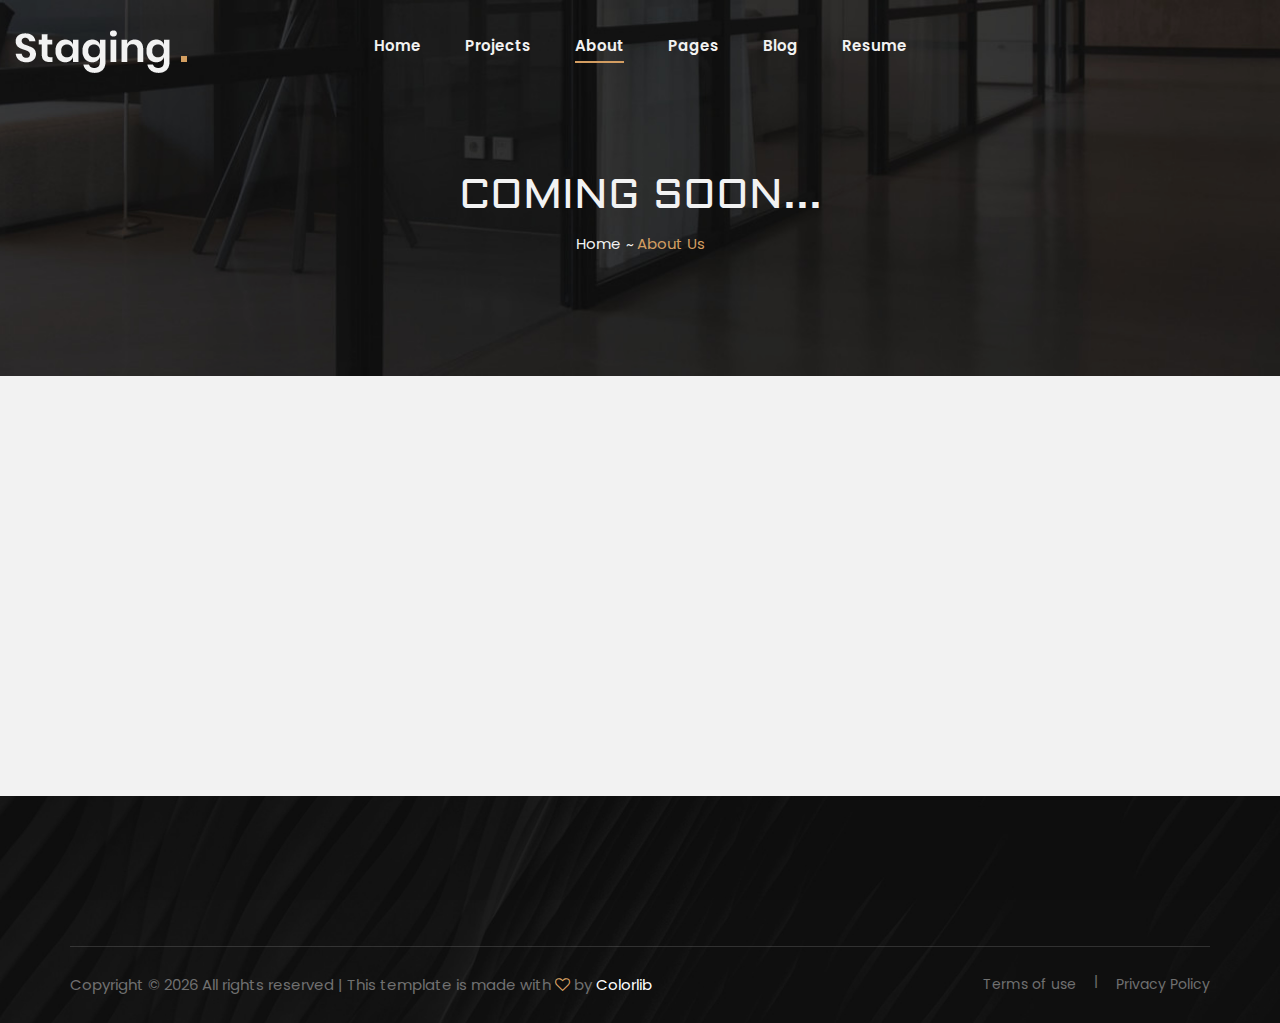
==== commit bba43769: "Adjust the about page" ====
--- a/about.html
+++ b/about.html
@@ -36,10 +36,6 @@
             <a href="#"><img src="img/logo.png" alt=""></a>
         </div>
         <div id="mobile-menu-wrap"></div>
-        <div class="offcanvas__widget">
-            <span>Call us for any questions</span>
-            <h4>+01 123 456 789</h4>
-        </div>
     </div>
     <!-- Offcanvas Menu End -->
 
@@ -67,15 +63,11 @@
                                 </ul>
                             </li>
                             <li><a href="./blog.html">Blog</a></li>
-                            <li><a href="./contact.html">Contact</a></li>
+                            <li><a href="./GuyReadingCV.pdf">Resume</a></li>
                         </ul>
                     </nav>
                 </div>
                 <div class="col-lg-3">
-                    <div class="header__widget">
-                        <span>Call us for any questions</span>
-                        <h4>+01 123 456 789</h4>
-                    </div>
                 </div>
             </div>
             <div class="canvas__open"><i class="fa fa-bars"></i></div>
@@ -89,7 +81,7 @@
             <div class="row">
                 <div class="col-lg-12 text-center">
                     <div class="breadcrumb__text">
-                        <h2>About Us</h2>
+                        <h2>Coming soon...</h2>
                         <div class="breadcrumb__links">
                             <a href="./index.html">Home</a>
                             <span>About Us</span>
@@ -103,217 +95,20 @@
 
     <!-- About Page Section Begin -->
     <section class="about-page spad">
-        <div class="container">
-            <div class="row">
-                <div class="col-lg-4 col-md-4">
-                    <div class="about__text about__page__text">
-                        <div class="section-title">
-                            <span>who are we</span>
-                            <h2>About Us</h2>
-                        </div>
-                        <div class="about__para__text">
-                            <p>As you might expect of a company that began as a high-end interiors contractor.</p>
-                        </div>
-                    </div>
-                </div>
-                <div class="col-lg-8 col-md-8">
-                    <div class="about__page__services">
-                        <div class="about__page__services__text">
-                            <p>Metasurfaces are generally designed by placing scatterers in periodic or pseudo-periodic
-                                grids. We propose and discuss design rules for functional metasurfaces with randomly
-                            placed. Anisotropic elements that randomly sample. Quisque sit amet nisl ante.</p>
-                        </div>
-                        <div class="row">
-                            <div class="col-lg-6 col-md-6 col-sm-6">
-                                <div class="services__item">
-                                    <img src="img/services/services-5.png" alt="">
-                                    <h4>Our Mission</h4>
-                                    <p>As you might expect of a company that began as a high-end interiors contractor,
-                                    we pay strict attention. Anisotropic elements that randomly sample.</p>
-                                </div>
-                            </div>
-                            <div class="col-lg-6 col-md-6 col-sm-6">
-                                <div class="services__item">
-                                    <img src="img/services/services-6.png" alt="">
-                                    <h4>Our Vision</h4>
-                                    <p>Our commitment to exceptional quality has never wavered. To day ranks as one of
-                                        the most highly-regarded construction. Anisotropic elements that randomly
-                                    sample.</p>
-                                </div>
-                            </div>
-                        </div>
-                    </div>
-                </div>
-            </div>
-        </div>
     </section>
     <!-- About Page Section End -->
 
     <!-- Call To Action Section Begin -->
-    <section class="callto spad set-bg" data-setbg="img/call-bg.jpg">
-        <div class="container">
-            <div class="row d-flex justify-content-center">
-                <div class="col-lg-10 text-center">
-                    <div class="callto__text">
-                        <span>Why choose us?</span>
-                        <h2>Our ability to bring outstanding results to our customers.</h2>
-                        <a href="#" class="primary-btn">Contact Us</a>
-                    </div>
-                </div>
-            </div>
-        </div>
-    </section>
     <!-- Call To Action Section End -->
 
     <!-- Team Section Begin -->
     <section class="team spad">
-        <div class="container">
-            <div class="row">
-                <div class="col-lg-9 col-md-8 col-sm-6">
-                    <div class="section-title">
-                        <span>Our Team</span>
-                        <h2>Meet our team</h2>
-                    </div>
-                </div>
-                <div class="col-lg-3 col-md-4 col-sm-6">
-                    <div class="team__btn">
-                        <a href="#" class="primary-btn normal-btn">View All</a>
-                    </div>
-                </div>
-            </div>
-            <div class="row">
-                <div class="col-lg-4 col-md-6">
-                    <div class="team__item set-bg" data-setbg="img/team/team-1.jpg">
-                        <div class="team__text">
-                            <div class="team__title">
-                                <h5>Dolores Webster</h5>
-                                <span>CEO & Founder</span>
-                            </div>
-                            <p>Vestibulum dapibus odio quam, sit amet hendrerit dui ultricies consectetur. Ut viverra
-                                porta leo, non tincidunt mauris condimentum eget. Vivamus non turpis elit. Aenean
-                            ultricies nisl sit amet.</p>
-                            <div class="team__social">
-                                <a href="#"><i class="fa fa-facebook"></i></a>
-                                <a href="#"><i class="fa fa-twitter"></i></a>
-                                <a href="#"><i class="fa fa-instagram"></i></a>
-                            </div>
-                        </div>
-                    </div>
-                </div>
-                <div class="col-lg-4 col-md-6">
-                    <div class="team__item set-bg" data-setbg="img/team/team-2.jpg">
-                        <div class="team__text">
-                            <div class="team__title">
-                                <h5>Dana Vaughn</h5>
-                                <span>Architect</span>
-                            </div>
-                            <p>Vestibulum dapibus odio quam, sit amet hendrerit dui ultricies consectetur. Ut viverra
-                                porta leo, non tincidunt mauris condimentum eget. Vivamus non turpis elit. Aenean
-                            ultricies nisl sit amet.</p>
-                            <div class="team__social">
-                                <a href="#"><i class="fa fa-facebook"></i></a>
-                                <a href="#"><i class="fa fa-twitter"></i></a>
-                                <a href="#"><i class="fa fa-instagram"></i></a>
-                            </div>
-                        </div>
-                    </div>
-                </div>
-                <div class="col-lg-4 col-md-6">
-                    <div class="team__item set-bg" data-setbg="img/team/team-3.jpg">
-                        <div class="team__text">
-                            <div class="team__title">
-                                <h5>Jonathan Mcdaniel</h5>
-                                <span>Architect</span>
-                            </div>
-                            <p>Vestibulum dapibus odio quam, sit amet hendrerit dui ultricies consectetur. Ut viverra
-                                porta leo, non tincidunt mauris condimentum eget. Vivamus non turpis elit. Aenean
-                            ultricies nisl sit amet.</p>
-                            <div class="team__social">
-                                <a href="#"><i class="fa fa-facebook"></i></a>
-                                <a href="#"><i class="fa fa-twitter"></i></a>
-                                <a href="#"><i class="fa fa-instagram"></i></a>
-                            </div>
-                        </div>
-                    </div>
-                </div>
-            </div>
-        </div>
     </section>
     <!-- Team Section End -->
 
     <!-- Footer Section Begin -->
     <footer class="footer set-bg" data-setbg="img/footer-bg.jpg">
         <div class="container">
-            <div class="footer__top">
-                <div class="row">
-                    <div class="col-lg-8 col-md-6">
-                        <div class="footer__top__text">
-                            <h2>Ready To Work With Us?</h2>
-                        </div>
-                    </div>
-                    <div class="col-lg-4 col-md-6">
-                        <div class="footer__top__newslatter">
-                            <form action="#">
-                                <input type="text" placeholder="Enter your email...">
-                                <button type="submit"><i class="fa fa-send"></i></button>
-                            </form>
-                        </div>
-                    </div>
-                </div>
-            </div>
-            <div class="row">
-                <div class="col-lg-3 col-md-6 col-sm-6">
-                    <div class="footer__about">
-                        <div class="footer__logo">
-                            <a href="#"><img src="img/logo.png" alt=""></a>
-                        </div>
-                        <p>7176 Blue Spring Lane <br />Santa Monica, CA 90403</p>
-                        <ul>
-                            <li>Info.colorlib@gmail.com</li>
-                            <li>+84 123 456 789</li>
-                        </ul>
-                        <div class="footer__social">
-                            <a href="#"><i class="fa fa-facebook"></i></a>
-                            <a href="#"><i class="fa fa-twitter"></i></a>
-                            <a href="#"><i class="fa fa-instagram"></i></a>
-                            <a href="#"><i class="fa fa-linkedin"></i></a>
-                        </div>
-                    </div>
-                </div>
-                <div class="col-lg-2 offset-lg-1 col-md-3 col-sm-6">
-                    <div class="footer__widget">
-                        <h6>Company</h6>
-                        <ul>
-                            <li><a href="#">About Us</a></li>
-                            <li><a href="#">Services</a></li>
-                            <li><a href="#">Our Works</a></li>
-                            <li><a href="#">Career</a></li>
-                            <li><a href="#">FAQs</a></li>
-                        </ul>
-                    </div>
-                </div>
-                <div class="col-lg-2 col-md-3 col-sm-6">
-                    <div class="footer__widget">
-                        <h6>Services</h6>
-                        <ul>
-                            <li><a href="#">Architecture</a></li>
-                            <li><a href="#">Interior Design</a></li>
-                            <li><a href="#">Exterior Design</a></li>
-                            <li><a href="#">Planning</a></li>
-                        </ul>
-                    </div>
-                </div>
-                <div class="col-lg-4 col-md-6 col-sm-6">
-                    <div class="footer__address">
-                        <h6>Get In Touch</h6>
-                        <p>7176 Blue Spring Lane <br />Santa Monica, CA 90403</p>
-                        <ul>
-                            <li>Info.colorlib@gmail.com</li>
-                            <li>+84 123 456 789</li>
-                        </ul>
-                    </div>
-                </div>
-            </div>
             <div class="copyright">
                 <div class="row">
                     <div class="col-lg-8 col-md-7">
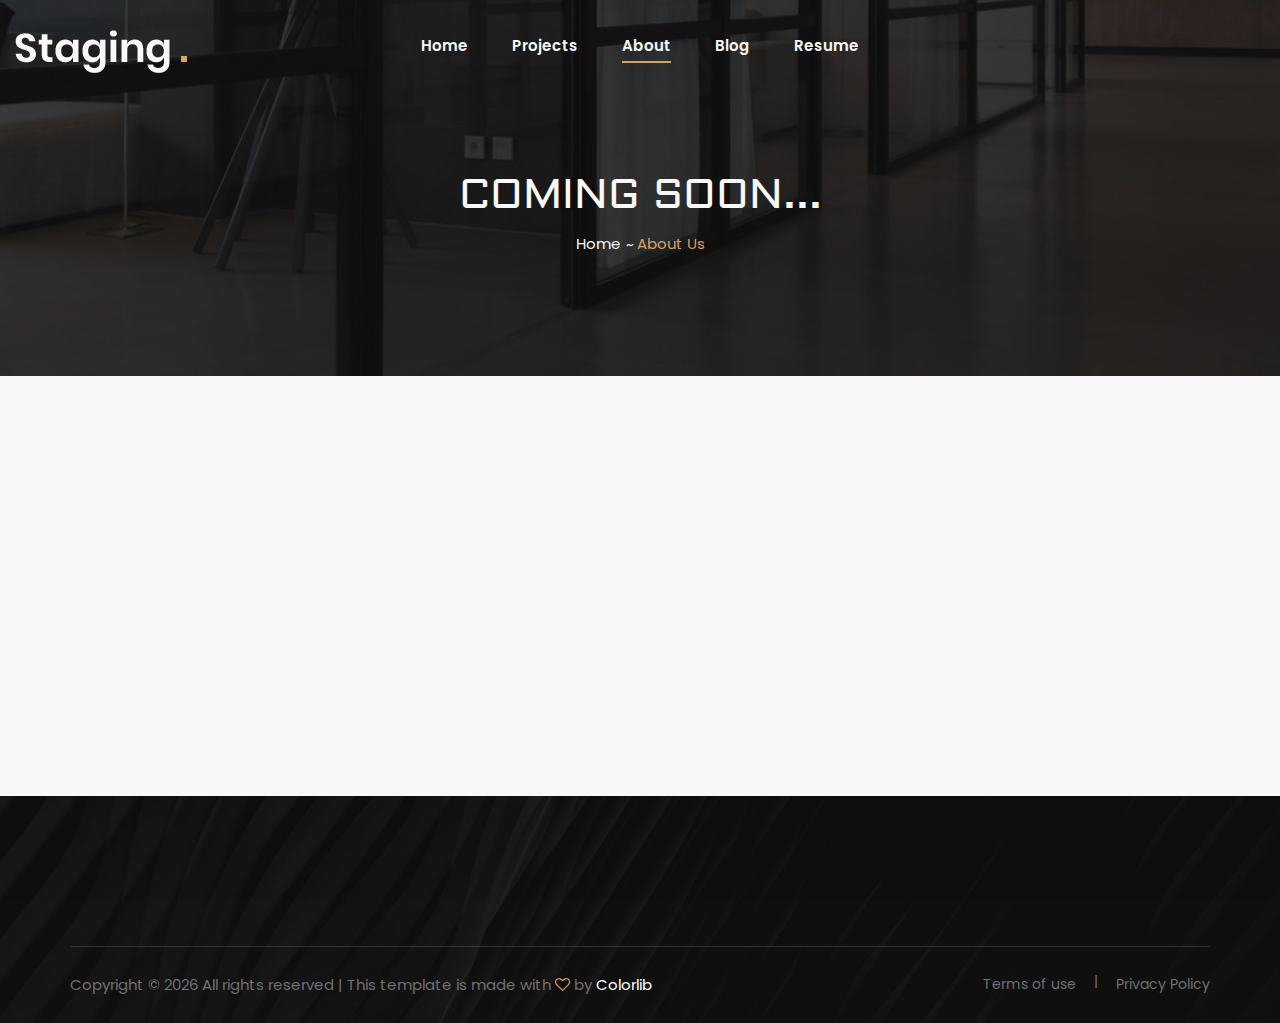
==== commit cac46c15: "remove the pages dropdown" ====
--- a/about.html
+++ b/about.html
@@ -54,14 +54,6 @@
                             <li><a href="./index.html">Home</a></li>
                             <li><a href="./projects.html">Projects</a></li>
                             <li class="active"><a href="./about.html">About</a></li>
-                            <li><a href="#">Pages</a>
-                                <ul class="dropdown">
-                                    <li><a href="./Project-details.html">Project Details</a></li>
-                                    <li><a href="./about.html">About</a></li>
-                                    <li><a href="./services.html">Services</a></li>
-                                    <li><a href="./blog-details.html">Blog Details</a></li>
-                                </ul>
-                            </li>
                             <li><a href="./blog.html">Blog</a></li>
                             <li><a href="./GuyReadingCV.pdf">Resume</a></li>
                         </ul>
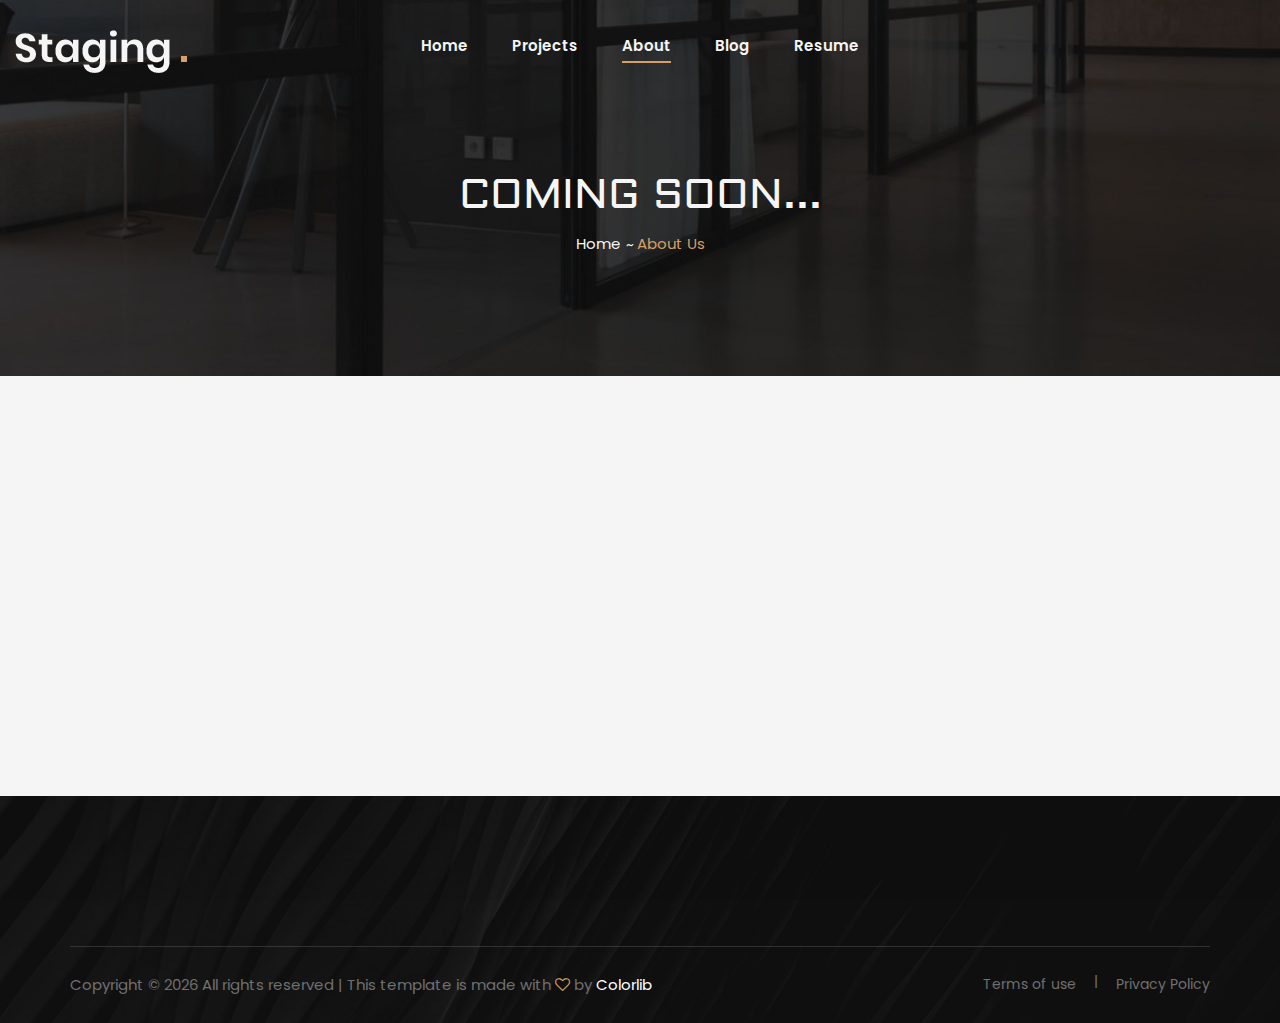
==== commit fe720b9d: "Adust the metadata" ====
--- a/about.html
+++ b/about.html
@@ -3,11 +3,11 @@
 
 <head>
     <meta charset="UTF-8">
-    <meta name="description" content="Staging Template">
-    <meta name="keywords" content="Staging, unica, creative, html">
+    <meta name="description" content="Data Scientist">
+    <meta name="keywords" content="Guy, Reading, data, scientist, nanotechnology, manufacturing">
     <meta name="viewport" content="width=device-width, initial-scale=1.0">
     <meta http-equiv="X-UA-Compatible" content="ie=edge">
-    <title>Staging | Template</title>
+    <title>Guy Reading About</title>
 
     <!-- Google Font -->
     <link href="https://fonts.googleapis.com/css2?family=Poppins:wght@300;400;500;600;700;800;900&display=swap"
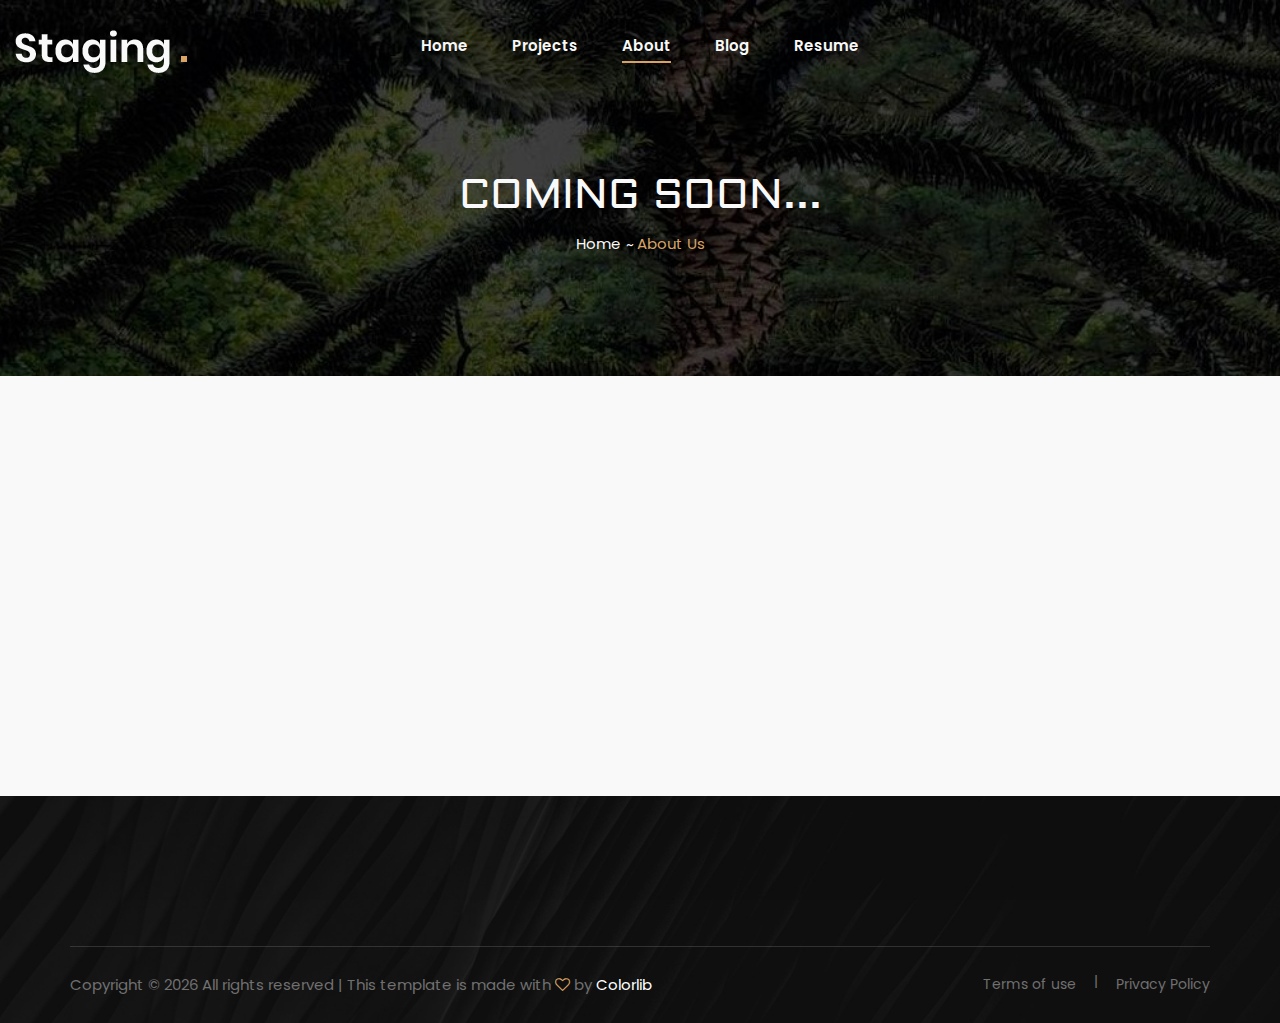
==== commit eddeb860: "add favicon" ====
--- a/about.html
+++ b/about.html
@@ -8,6 +8,7 @@
     <meta name="viewport" content="width=device-width, initial-scale=1.0">
     <meta http-equiv="X-UA-Compatible" content="ie=edge">
     <title>Guy Reading About</title>
+	<link rel='icon' type='image/x-icon' href='favicon.ico' />
 
     <!-- Google Font -->
     <link href="https://fonts.googleapis.com/css2?family=Poppins:wght@300;400;500;600;700;800;900&display=swap"
--- a/css/style.css
+++ b/css/style.css
@@ -2580,6 +2580,10 @@
 	.container {
 		max-width: 1170px;
 	}
+	.hero__text {
+		padding-top: 200px;
+	}
+	
 }
 
 @media only screen and (min-width: 1450px) {
@@ -2615,6 +2619,11 @@
 /* Tablet Device = 768px */
 
 @media only screen and (min-width: 768px) and (max-width: 991px) {
+	.header__logo {
+		width: 40%; 
+	    margin-left: auto;
+		margin-right: auto;
+	} 
 	.hero__slider.owl-carousel .owl-nav button {
 		left: 0;
 	}
@@ -2630,6 +2639,9 @@
 	}
 	.blog__sidebar {
 		padding-top: 50px;
+	}
+	.hero__text {
+		padding-top: 400px;
 	}
 	.hero__text .hero__social {
 		right: 80px;
@@ -2752,12 +2764,20 @@
 
 /* Wide Mobile = 480px */
 
-@media only screen and (max-width: 767px) {
+@media only screen and (max-width: 767px) {	
+	.slide-num {
+		display: none;
+	}
+	.slider__progress {
+		display: none;
+	}
 	.hero__text h2 {
+		display: none;
 		font-size: 34px;
 		line-height: 45px;
 	}
 	.hero__items {
+		display: none;
 		height: 710px;
 		display: -webkit-box;
 		display: -ms-flexbox;
@@ -2893,9 +2913,11 @@
 		width: 100%;
 	}
 	.hero__slider.owl-carousel .owl-nav button {
+		display: none;
 		left: 0;
 	}
 	.hero__slider.owl-carousel .owl-nav button.owl-next {
+		display: none;
 		right: 0;
 	}
 	.hero__text h2 {
@@ -2906,7 +2928,7 @@
 		right: 0;
 		left: 0;
 		margin: 0 auto;
-		bottom: 100px;
+		bottom: 50px;
 	}
 	.slide-num {
 		bottom: 25px;
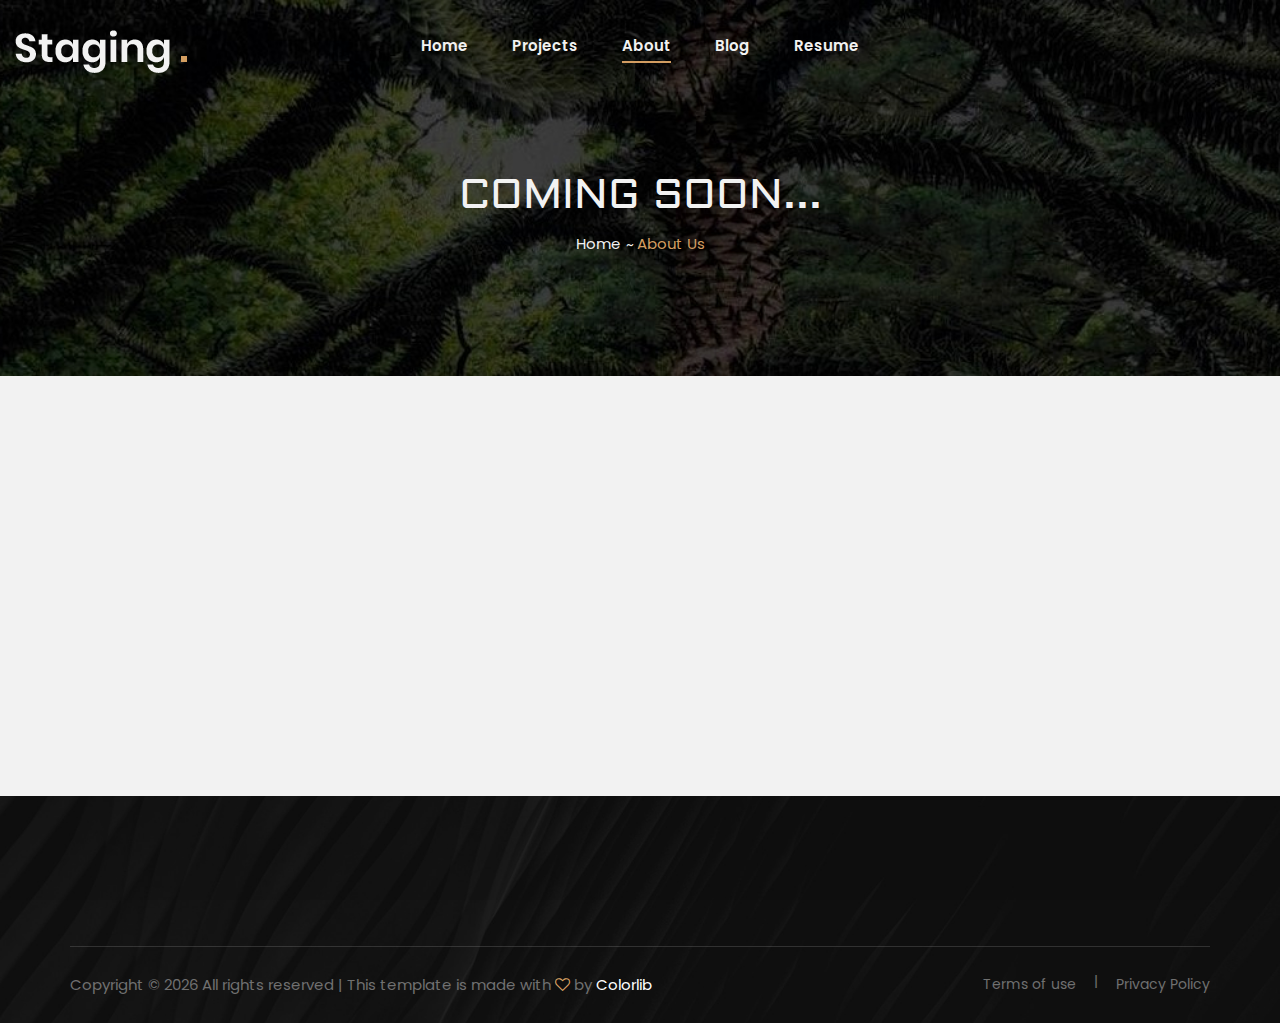
==== commit 1b6ebbce: "extra favicon edits" ====
--- a/about.html
+++ b/about.html
@@ -9,6 +9,7 @@
     <meta http-equiv="X-UA-Compatible" content="ie=edge">
     <title>Guy Reading About</title>
 	<link rel='icon' type='image/x-icon' href='favicon.ico' />
+	<link rel="shortcut icon" href="favicon.ico" type="image/x-icon"> 
 
     <!-- Google Font -->
     <link href="https://fonts.googleapis.com/css2?family=Poppins:wght@300;400;500;600;700;800;900&display=swap"
